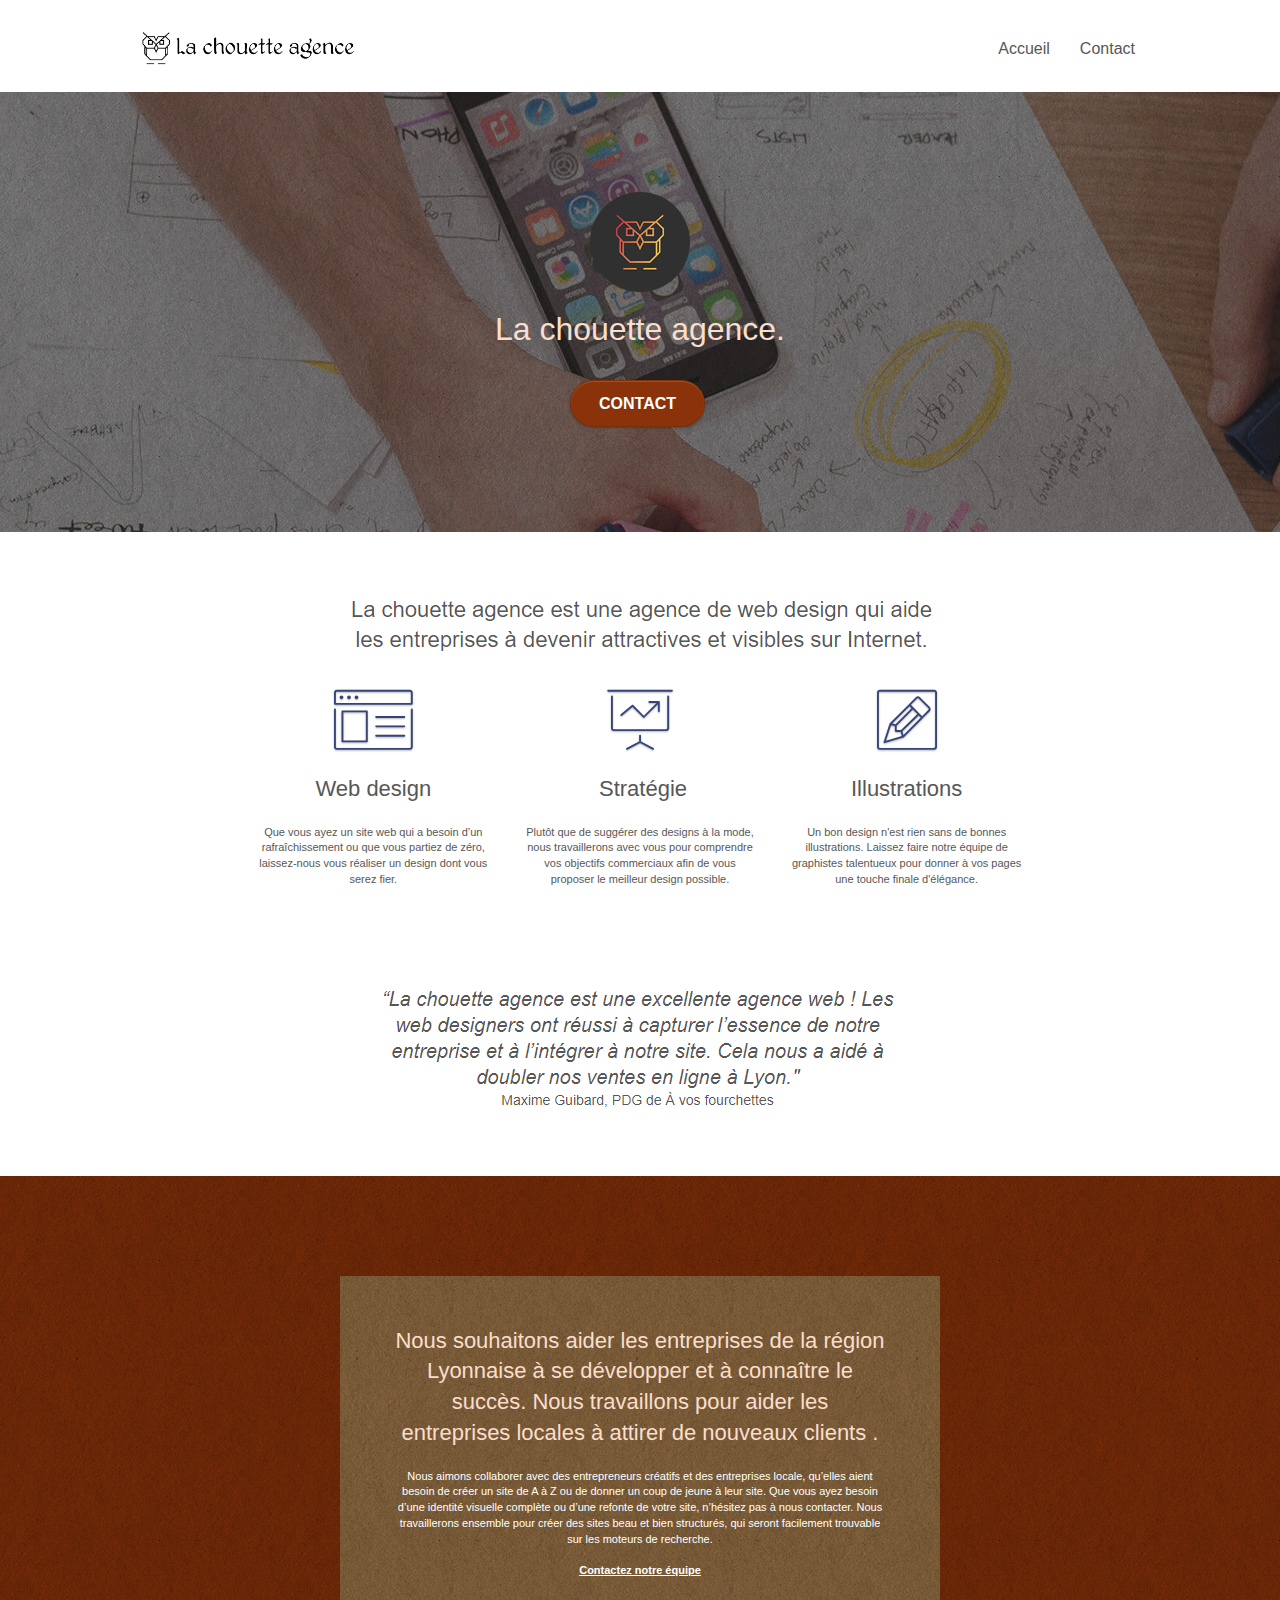
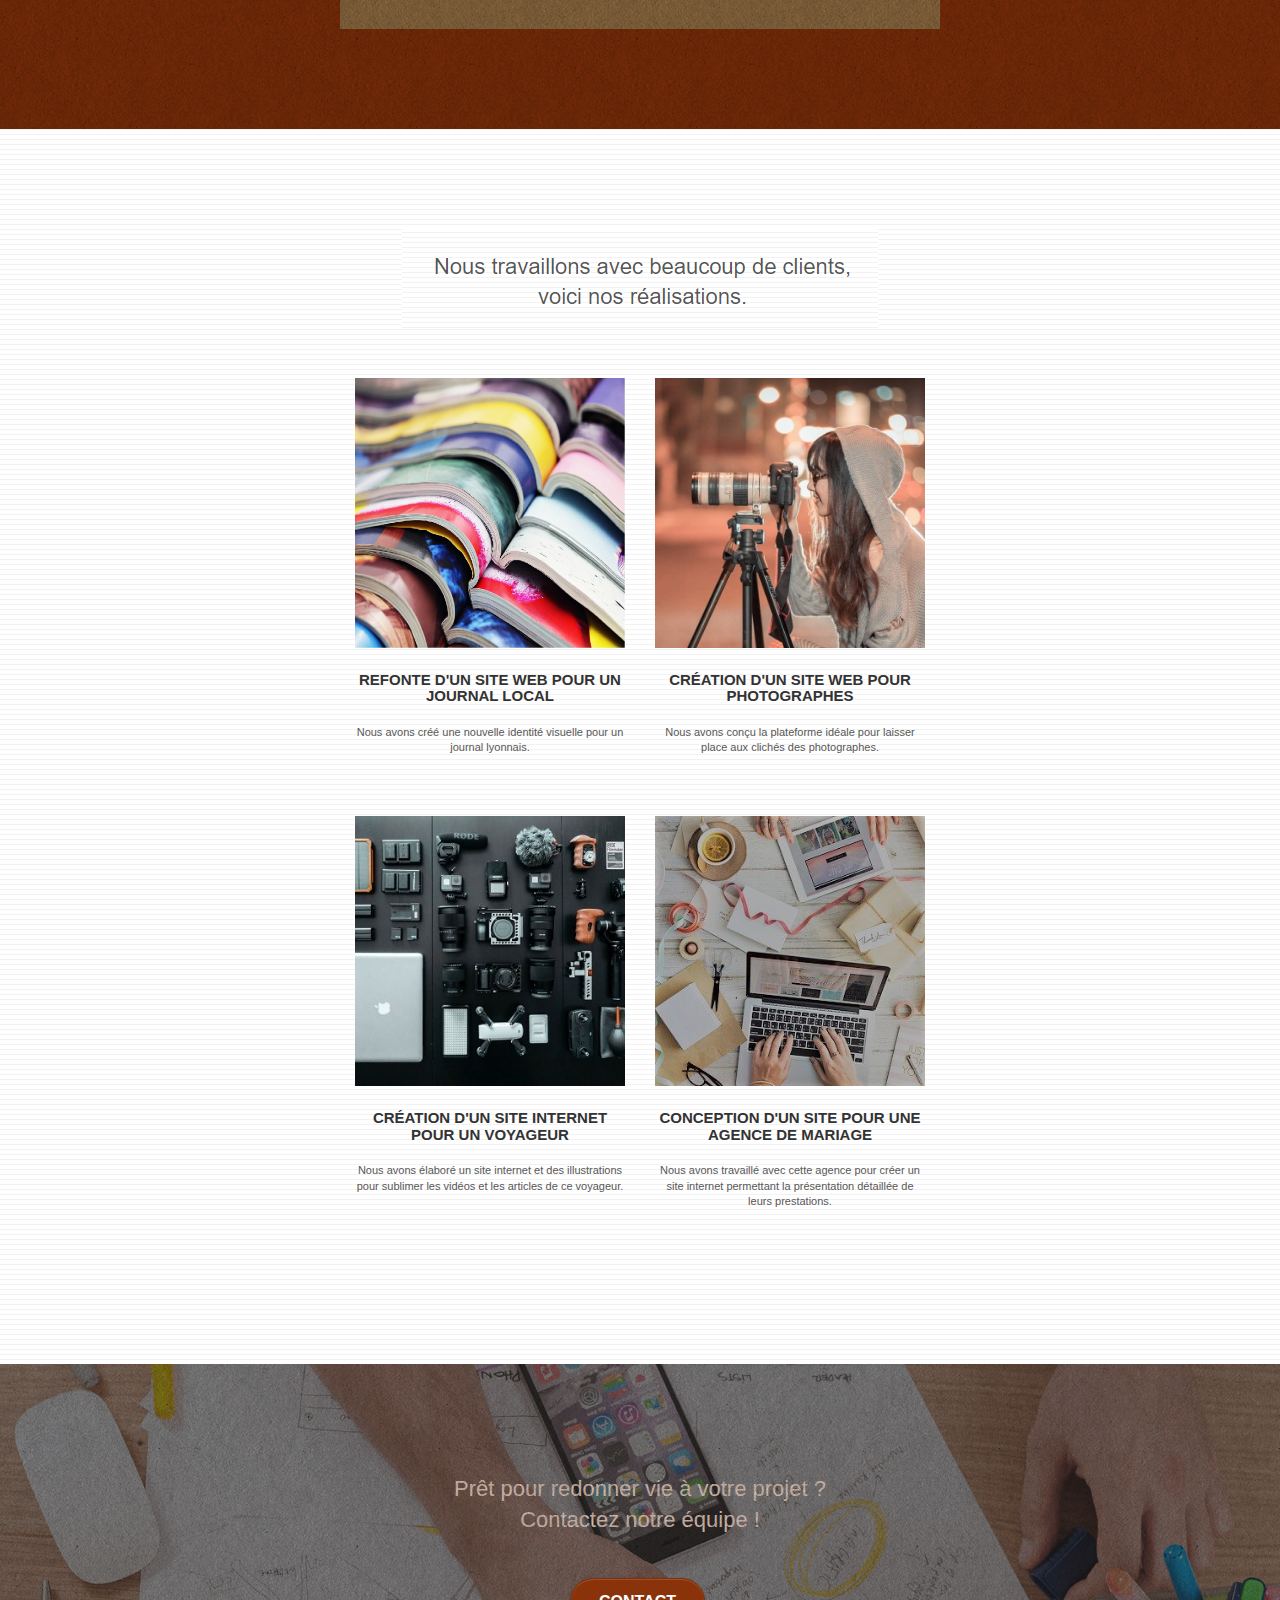
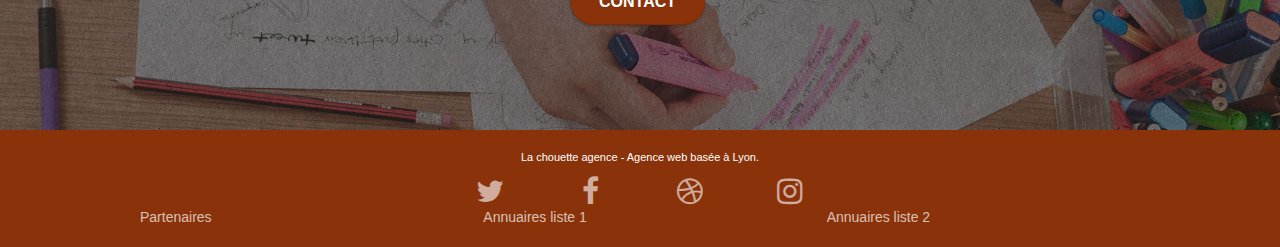
==== index.html @ e0bbe7b6 "optimization des images, canonical" ====
<!DOCTYPE html>
<html lang="fr">
<head>
    <meta charset="utf-8">
    <meta name="keywords" content="seo, google, site web, site internet, agence design paris, agence design, agence design,agence design,agence design,agence design,agence design,agence design,agence design,agence design">
    <meta name="description" content="La chouette agence, que vous ayez un site web qui a besoin d’un rafraîchissement ou que vous partiez de zéro, on vous conseille à devenir attractive et visible sur le Internet">
    <meta name="viewport" content="width=device-width, initial-scale=1.0, viewport-fit=cover">
	<meta name="robots" content="index, follow">
    <link rel="shortcut icon" type="image/ico" href="favicon.ico">
    
	<link rel="canonical" href="https://diabloprotox.github.io/QuintanaJosias_4_04082021/index.html" />
	<link rel="stylesheet" type="text/css" href="./css/bootstrap.css">
	<link rel="stylesheet" type="text/css" href="style.css">
	<link rel="stylesheet" type="text/css" href="./css/font-awesome.css">
	<link rel="stylesheet" type="text/css" href="./css/et-line.css">
	
    
	<script src="./js/jquery-2.1.0.js"></script>
	<script src="./js/bootstrap.js"></script>
	<script src="./js/blocs.js"></script>
	<script src="./js/jquery.touchSwipe.js" defer></script>
	<script src="./js/gmaps.js"></script>

    <title>La chouette agence - Web Design</title>    
<!-- Analytics -->
<script async src="https://www.googletagmanager.com/gtag/js?id=G-7B95PHHEG9"></script>
<script>
	window.dataLayer = window.dataLayer || [];
	function gtag() { dataLayer.push(arguments); }
	gtag('js', new Date());
	gtag('config', 'G-7B95PHHEG9');
</script>
<!-- Analytics END -->
    
</head>
<body>
<!-- Principal conteneur -->
<div class="page-container">
    
<!-- bloc-0 -->
<div class="bloc bgc-white l-bloc " id="bloc-0">
	<div class="container bloc-sm">

		<nav class="navbar row">
			<div class="navbar-header">
				<div class="keywords" style="color:#000000;font-size:1px;" content="Agence web à paris, stratégie web, web design, illustrations, design de site web, site web, web, internet, site internet, site "></div>
				<a class="navbar-brand" href="index.html"><img src="img/la-chouette-agence.png" alt="paris web design logo agence web meilleure agence" height="40" /></a>
				<div class="keywords" style="color:#000000;font-size:1px;"
					content="Agence web à paris, stratégie web, web design, illustrations, design de site web, site web, web, internet, site internet, site ">
				</div>
				<button id="nav-toggle" type="button" class="ui-navbar-toggle navbar-toggle" data-toggle="collapse" data-target=".navbar-1">
					<span class="sr-only">Toggle navigation</span><span class="icon-bar"></span><span class="icon-bar"></span><span class="icon-bar"></span>
				</button>
			</div>
			<div class="collapse navbar-collapse navbar-1 special-dropdown-nav">
				<ul class="site-navigation nav navbar-nav">
					<li>
						<a href="index.html">Accueil</a>
					</li>
					<li>
					</li>
					<li>
						<a href="contact.html">Contact</a>
					</li>
				</ul>
			</div>
		</nav>
	</div>
</div>
<!-- bloc-0 END -->
<main>
<!-- bloc-1-presentation -->
<div class="bloc bgc-dark-slate-blue bg-banniere d-bloc bg-t-edge bloc-bg-texture texture-paper b-parallax" id="bloc-1-hero">
	<div class="container bloc-lg">
		<div class="row tight-width-whitespace">
			<div class="col-sm-12">
				<img src="img/logo.png" class="center-block image-resize-mode" width="100" alt="La chouette agence, agence web paris, création logo paris" />
				<h1 class="text-center hero-bloc-text tc-white ">
					La chouette agence.
				</h1>
				<div class="text-center">
					<a href="contact.html" class="btn btn-lg btn-clean btn-rd cta-hero btn-atomic-tangerine" id="cta-hero">Contact</a>
				</div>
			</div>
		</div>
	</div>
</div>
<!-- bloc-1-presentation END -->

<!-- bloc-2-services -->
<div class="bloc bgc-white l-bloc" id="bloc-2-services">
	<div class="container bloc-md">
		<div class="row">
			<div class="col-sm-12 text-center">
				<img alt="agence web, agence web paris, web design paris, stratégie web" src="img/title.png" />
			</div>
		</div>
		<div class="row voffset-lg med-width-whitespace">
			<div class="col-sm-4">
				<div class="text-center">
					<span class="et-icon-browser sm-shadow icon-dark-slate-blue icons icon-lg"></span>
				</div>
				<h2 class="mg-md text-center">
					Web design
				</h2>
				<p class="text-center ">
					Que vous ayez un site web qui a besoin d&rsquo;un rafraîchissement ou que vous partiez de zéro, laissez-nous vous réaliser un design dont vous serez fier.
				</p>
			</div>
			<div class="col-sm-4">
				<div class="text-center">
					<span class="et-icon-presentation sm-shadow icon-dark-slate-blue icons icon-lg"></span>
				</div>
				<h2 class="mg-md text-center">
					&nbsp;Stratégie
				</h2>
				<p class="text-center ">
					Plutôt que de suggérer des designs à la mode, nous travaillerons avec vous pour comprendre vos objectifs commerciaux afin de vous proposer le meilleur design possible.<br>
				</p>
			</div>
			<div class="col-sm-4">
				<div class="text-center">
					<span class="et-icon-edit sm-shadow icon-dark-slate-blue icons icon-lg"></span>
				</div>
				<h2 class="mg-md text-center">
					Illustrations
				</h2>
				<p class="text-center ">
					Un bon design n'est rien sans de bonnes illustrations. Laissez faire notre équipe de graphistes talentueux pour donner à vos pages une touche finale d'élégance.
				</p>
			</div>
		</div>
		<div class="row voffset-lg voffset">
			<div class="col-xs-12 col-md-8 col-md-offset-2 text-center">
				<img alt="Citation" src="img/citation.png" />

			</div>
		</div>
	</div>
</div>
<!-- bloc-2-services END -->

<!-- bloc-3-what-i-do -->
<div class="bloc tc-white bgc-atomic-tangerine bg-presentation d-bloc bloc-bg-texture texture-paper b-parallax" id="bloc-3-what-i-do">
	<div class="container bloc-lg">
		<div class="row tight-width-whitespace black-background">
			<div class="col-sm-12">
				<h2 class="mg-md text-center tc-white">
					Nous souhaitons aider les entreprises de la région Lyonnaise à se développer et à connaître le succès. Nous travaillons pour aider les entreprises locales à attirer de nouveaux clients .<br>
				</h2>
				<p class="text-center white">
					Nous aimons collaborer avec des entrepreneurs créatifs et des entreprises locale, qu’elles aient besoin de créer un site de A à Z ou de donner un coup de jeune à leur site. Que vous ayez besoin d’une identité visuelle complète ou d’une refonte de votre site, n’hésitez pas à nous contacter. Nous travaillerons ensemble pour créer des sites beau et bien structurés, qui seront facilement trouvable sur les moteurs de recherche. <br><br><a class="ltc-white bold-link" href="contact.html">Contactez notre équipe</a><br>
				</p>
			</div>
		</div>
	</div>
</div>
<!-- bloc-3-what-i-do END -->

<!-- bloc-4-portfolio -->
<div class="bloc bgc-white bg-lines-h2-bg bg-repeat l-bloc" id="bloc-4-portfolio">
	<div class="container bloc-lg">
		<div class="row">
			<div class="col-sm-12 text-center">
				<img alt="Nos realisations" src="img/title2.png" />
			</div>
		</div>
		<div class="row tight-width-whitespace portfolio-row">
			<div class="col-sm-6">
				<a href="#" data-lightbox="img/Conversion/1.jpg" data-gallery-id="gallery-1" data-caption="Refonte d'un site web pour un journal local" data-frame="snapshot-lb"><img src="img/Conversion/1.jpg" alt="paris web design logo agence web meilleure agence et refonte site web journal" class="img-responsive portfolio-thumb" /></a>
				<h3 class="mg-md text-center">
					Refonte d'un site web pour un journal local
				</h3>
				<p class="text-center">
					Nous avons créé une nouvelle identité visuelle pour un journal lyonnais.
				</p>
			</div>
			<div class="col-sm-6">
				<a href="#" data-lightbox="img/2.jpg" data-gallery-id="gallery-1" data-caption="Création d'un site web pour photographes" data-frame="snapshot-lb"><img src="img/Conversion/2.jpg" class="img-responsive portfolio-thumb" alt="paris web design logo agence web meilleure agence, Création d'un site web pour photographes" /></a>
				<h3 class="mg-md text-center">
					Création d'un site web pour photographes
				</h3>
				<p class="text-center">
					Nous avons conçu la plateforme idéale pour laisser place aux clichés des photographes.
				</p>
			</div>
		</div>
		<div class="row tight-width-whitespace portfolio-row">
			<div class="col-sm-6">
				<a href="#" data-lightbox="img/3.bmp" data-gallery-id="gallery-1" data-caption="Création d'un site internet pour un voyageur" data-frame="snapshot-lb"><img src="img/Conversion/3.jpg" class="img-responsive portfolio-thumb" alt="paris web design logo agence web meilleure agence, Création d'un site web pour voyageur"/></a>
				<h3 class="mg-md text-center">
					Création d'un site internet pour un voyageur
				</h3>
				<p class="text-center">
					Nous avons élaboré un site internet et des illustrations pour sublimer les vidéos et les articles de ce voyageur.
				</p>
			</div>
			<div class="col-sm-6">
				<a href="#" data-lightbox="img/4.bmp" data-gallery-id="gallery-1" data-caption="Conception d'un site pour une agence de mariage" data-frame="snapshot-lb"><img src="img/Conversion/4.jpg" class="img-responsive portfolio-thumb" alt="paris web design logo agence web meilleure agence, Création d'un site web pour agence de mariage" /></a>
				<h3 class="mg-md text-center">
					Conception d'un site pour une agence de mariage
				</h3>
				<p class="text-center">
					Nous avons travaillé avec cette agence pour créer un site internet permettant la présentation détaillée de leurs prestations.
				</p>
			</div>
		</div>
	</div>
</div>
<!-- bloc-4-portfolio END -->

<!-- bloc-5-cta -->
<div class="bloc bgc-dark-slate-blue bg-banniere d-bloc bloc-bg-texture texture-paper" id="bloc-5-cta">
	<div class="container bloc-lg">
		<div class="row">
			<h2 class="mg-md text-center tc-white">
				Prêt pour redonner vie à votre projet ?<br>Contactez notre équipe !
			</h2>
			<div class="col-sm-12 text-center">
				<a href="contact.html" class="btn btn-atomic-tangerine btn-clean btn-rd btn-lg cta-hero">Contact</a>
			</div>
		</div>
	</div>
</div>
<!-- bloc-5-cta END -->
</main>
<!-- Footer - bloc-8 -->
<footer>
<div class="bloc bgc-atomic-tangerine d-bloc" id="bloc-8">
	<div class="container bloc-sm">
		<div class="row">
			<div class="col-sm-12">
				<p class="text-center white">
					La chouette agence - Agence web basée à Lyon.<br>
				</p>
				<div class="row row-no-gutters social">
					<div class="col-sm-3">
						<div class="text-center">
							<a class="social" aria-label="twitter" href="index.html"><span class="fa fa-twitter icon-md"></span></a>
						</div>
					</div>
					<div class="col-sm-3">
						<div class="text-center">
							<a class="social" aria-label="facebook" href="index.html"><span class="fa fa-facebook icon-md"></span></a>
						</div>
					</div>
					<div class="col-sm-3">
						<div class="text-center">
							<a class="social" aria-label="website" href="index.html"><span class="fa fa-dribbble icon-md"></span></a>
						</div>
					</div>
					<div class="col-sm-3">
						<div class="text-center">
							<a class="social" aria-label="instagram" href="index.html"><span class="fa fa-instagram icon-md"></span></a>
						</div>
					</div>
					<div class="keywords" style="color:#F3976C;font-size:1px;"
						content="Agence web à paris, stratégie web, web design, illustrations, design de site web, site web, web, internet, site internet, site ">
					</div>
				</div>
				<div class="row">
					<div class="col-sm-4">
						Partenaires
							<!--<ul>
								<li><a href="voiture.com">voiture.com</a></li>
								<li><a href="pizza.com">pizza.com</a></li>
								<li><a href="matoiture.com">matoiture.com</a></li>
								<li><a href="immobilierseo.com">immobilierseo.com</a></li>
							</ul> -->
					</div>
					<div class="col-sm-4">
						Annuaires liste 1
						<!--<ul>
							<li><a href="annuaireagence.com">annuaireagence.com</a></li>
							<li><a href="annuaireseo.com">annuaireseo.com</a></li>
							<li><a href="annuairemarketing.com">annuairemarketing.com</a></li>
							<li><a href="123seoture.com">123seo.com</a></li>
							<li><a href="123site.com">123site.com</a></li>
							<li><a href="annuairewordpress.com">annuairewordpress.com</a></li>
							<li><a href="listeagence.com">listeagence.com</a></li>
							<li><a href="meilleuresagencesparis.com">meilleuresagencesparis.com</a></li>
							<li><a href="listeseo.com">listeseo.com</a></li>
						</ul> -->
					</div>
					<div class="col-sm-4">
						Annuaires liste 2
						<!--<ul>
							<li><a href="betterseo.com">betterseo.com</a></li>
							<li><a href="ameliorerseo.com">ameliorerseo.com</a></li>
							<li><a href="seojuicelien.com">seojuicelien.com</a></li>
							<li><a href="meilleursliens.com">meilleursliens.com</a></li>
							<li><a href="liensagogo.com">liensagogo.com</a></li>
							<li><a href="backlink.com">backlink.com</a></li>
							<li><a href="linkjuiceannuaire.com">linkjuiceannuaire.com</a></li>
							<li><a href="remontersurgoogle.com">remontersurgoogle.com</a></li>
							<li><a href="vraiseofiable.com">vraiseofiable.com</a></li>
						</ul>-->
					</div>
				</div>
			</div>
		</div>
	</div>
</div></footer>
<!-- Footer - bloc-8 END -->

</div>
<!-- Principal conteneur END -->
    

</body>
</html>
---- style.css ----
body {
    margin: 0;
    padding: 0;
    background: #FFF;
    overflow-x: hidden;
    -webkit-font-smoothing: antialiased;
    -moz-osx-font-smoothing: grayscale;
}

a,
button {
    transition: all .3s ease-in-out;
    outline: none!important;
}

a:hover {
    text-decoration: none;
    cursor: pointer;
}

#page-loading-blocs-notifaction {
    position: fixed;
    top: 0;
    bottom: 0;
    width: 100%;
    z-index: 100000;
    background: #FFFFFF url("img/pageload-spinner.gif") no-repeat center center;
}

.bloc {
    width: 100%;
    clear: both;
    background: 50% 50% no-repeat;
    padding: 0 50px;
    -webkit-background-size: cover;
    -moz-background-size: cover;
    -o-background-size: cover;
    background-size: cover;
    position: relative;
}

.bloc .container {
    padding-left: 0;
    padding-right: 0;
}

.bloc-lg {
    padding: 100px 50px;
}

.bloc-md {
    padding: 50px;
}

.bloc-sm {
    padding: 20px 50px;
}

.bg-center,
.bg-l-edge,
.bg-r-edge,
.bg-t-edge,
.bg-b-edge,
.bg-tl-edge,
.bg-bl-edge,
.bg-tr-edge,
.bg-br-edge,
.bg-repeat {
    -webkit-background-size: auto!important;
    -moz-background-size: auto!important;
    -o-background-size: auto!important;
    background-size: auto!important;
}

.bg-repeat {
    background: repeat;
}

.bg-t-edge {
    background: top no-repeat;
}

.bloc-bg-texture::before {
    content: "";
    background-size: 2px 2px;
    position: absolute;
    top: 0;
    bottom: 0;
    left: 0;
    right: 0;
}

.texture-paper::before {
    background: url("img/texture-paper.png");
    background-size: 280px 280px;
}

.b-parallax {
    background-attachment: fixed;
}

.d-bloc {
    color: rgba(255, 255, 255, .7);
}

.d-bloc button:hover {
    color: rgba(255, 255, 255, .9);
}

.d-bloc .icon-round,
.d-bloc .icon-square,
.d-bloc .icon-rounded,
.d-bloc .icon-semi-rounded-a,
.d-bloc .icon-semi-rounded-b {
    border-color: rgba(255, 255, 255, .9);
}

.d-bloc .divider-h span {
    border-color: rgba(255, 255, 255, .2);
}

.d-bloc .a-btn,
.d-bloc .navbar a,
.d-bloc .navbar-brand,
.d-bloc a .icon-sm,
.d-bloc a .icon-md,
.d-bloc a .icon-lg,
.d-bloc a .icon-xl,
.d-bloc h1 a,
.d-bloc h2 a,
.d-bloc h3 a,
.d-bloc h4 a,
.d-bloc h5 a,
.d-bloc h6 a,
.d-bloc p a {
    color: rgba(255, 255, 255, .6);
}

.d-bloc .a-btn:hover,
.d-bloc .navbar a:hover,
.d-bloc .navbar-brand:hover,
.d-bloc a:hover .icon-sm,
.d-bloc a:hover .icon-md,
.d-bloc a:hover .icon-lg,
.d-bloc a:hover .icon-xl,
.d-bloc h1 a:hover,
.d-bloc h2 a:hover,
.d-bloc h3 a:hover,
.d-bloc h4 a:hover,
.d-bloc h5 a:hover,
.d-bloc h6 a:hover,
.d-bloc p a:hover {
    color: rgba(255, 255, 255, 1);
}

.d-bloc .navbar-toggle .icon-bar {
    background: rgba(255, 255, 255, 1);
}

.d-bloc .btn-wire,
.d-bloc .btn-wire:hover {
    color: rgba(255, 255, 255, 1);
    border-color: rgba(255, 255, 255, 1);
}

.d-bloc .panel {
    color: rgba(0, 0, 0, .5);
}

.d-bloc .panel button:hover {
    color: rgba(0, 0, 0, .7);
}

.d-bloc .panel icon {
    border-color: rgba(0, 0, 0, .7);
}

.d-bloc .panel .divider-h span {
    border-color: rgba(0, 0, 0, .1);
}

.d-bloc .panel .a-btn {
    color: rgba(0, 0, 0, .6);
}

.d-bloc .panel .a-btn:hover {
    color: rgba(0, 0, 0, 1);
}

.d-bloc .panel .btn-wire,
.d-bloc .panel .btn-wire:hover {
    color: rgba(0, 0, 0, .7);
    border-color: rgba(0, 0, 0, .3);
}

.d-bloc .panel,
.l-bloc {
    color: rgba(0, 0, 0, .5);
}

.d-bloc .panel button:hover,
.l-bloc button:hover {
    color: rgba(0, 0, 0, .7);
}

.l-bloc .icon-round,
.l-bloc .icon-square,
.l-bloc .icon-rounded,
.l-bloc .icon-semi-rounded-a,
.l-bloc .icon-semi-rounded-b {
    border-color: rgba(0, 0, 0, .7);
}

.d-bloc .panel .divider-h span,
.l-bloc .divider-h span {
    border-color: rgba(0, 0, 0, .1);
}

.d-bloc .panel .a-btn,
.l-bloc .a-btn,
.l-bloc .navbar a,
.l-bloc .navbar-brand,
.l-bloc a .icon-sm,
.l-bloc a .icon-md,
.l-bloc a .icon-lg,
.l-bloc a .icon-xl,
.l-bloc h1 a,
.l-bloc h2 a,
.l-bloc h3 a,
.l-bloc h4 a,
.l-bloc h5 a,
.l-bloc h6 a,
.l-bloc p a {
    color: rgba(0, 0, 0, .6);
}

.d-bloc .panel .a-btn:hover,
.l-bloc .a-btn:hover,
.l-bloc .navbar a:hover,
.l-bloc .navbar-brand:hover,
.l-bloc a:hover .icon-sm,
.l-bloc a:hover .icon-md,
.l-bloc a:hover .icon-lg,
.l-bloc a:hover .icon-xl,
.l-bloc h1 a:hover,
.l-bloc h2 a:hover,
.l-bloc h3 a:hover,
.l-bloc h4 a:hover,
.l-bloc h5 a:hover,
.l-bloc h6 a:hover,
.l-bloc p a:hover {
    color: rgba(0, 0, 0, 1);
}

.l-bloc .navbar-toggle .icon-bar {
    color: rgba(0, 0, 0, .6);
}

.d-bloc .panel .btn-wire,
.d-bloc .panel .btn-wire:hover,
.l-bloc .btn-wire,
.l-bloc .btn-wire:hover {
    color: rgba(0, 0, 0, .7);
    border-color: rgba(0, 0, 0, .3);
}

.voffset {
    margin-top: 30px;
}

.voffset-lg {
    margin-top: 80px;
}

.row-no-gutters {
    margin-right: 0;
    margin-left: 0;
}

.row.row-no-gutters > [class^="col-"],
.row.row-no-gutters > [class*=" col-"] {
    padding-right: 0;
    padding-left: 0;
}

#bloc-1-hero h1 {
    font-size: 32px;
}

.navbar {
    margin-bottom: 0;
    z-index: 1;
}

.navbar-brand {
    height: auto;
    padding: 3px 15px;
    font-size: 25px;
    font-weight: normal;
    font-weight: 600;
    line-height: 44px;
}

.navbar-brand img {
    max-height: 200px;
    margin: 0 5px 0 0;
    display: inline;
}

.navbar-brand img[src$=svg] {
    min-width: 100px;
}

.nav-center .navbar-brand img {
    margin: 0;
}

.navbar .nav {
    padding-top: 2px;
    margin-right: -16px;
    float: right;
    z-index: 1;
}

.nav > li {
    float: left;
    margin-top: 4px;
    font-size: 16px;
}

.navbar-nav .open .dropdown-menu > li > a {
    text-align: inherit;
}

.nav > li a:hover,
.nav > li a:focus {
    background: transparent;
}

.navbar-toggle {
    margin: 10px 10px 0 0;
    border: 0px;
}

.navbar-toggle:hover {
    background: transparent!important;
}

.navbar-toggle .icon-bar {
    background-color: rgba(0, 0, 0, .5);
    width: 26px;
}

.nav-invert .navbar .nav {
    float: left;
}

.nav-invert .navbar-header,
.nav-invert .navbar-brand {
    float: right;
    position: relative;
    z-index: 2;
}

@media (min-width: 768px) {
    .site-navigation {
        position: absolute;
        top: 50%;
        right: 20px;
        transform: translate(0, -50%);
        -webkit-transform: translateY(-50%);
    }
    .nav > li .dropdown-menu a,
    .nav > li .dropdown-menu a:hover {
        color: #484848;
    }
    .nav-invert .site-navigation {
        left: 0;
        right: 0;
    }
    .nav-center {
        text-align: center;
    }
    .nav-center .navbar-header {
        width: 100%;
    }
    .nav-center .navbar-header,
    .nav-center .navbar-brand,
    .nav-center .nav > li {
        float: none;
        display: inline-block;
    }
    .nav-center .site-navigation {
        position: relative;
        width: 100%;
        right: 0;
        margin-right: 0px;
        margin-top: 20px;
    }
    .nav-center.mini-nav .navbar-toggle {
        float: none;
        margin: 10px auto 0;
    }
}

.nav > li > .dropdown a {
    background: none!important;
    display: block;
    padding: 14px 15px;
}

nav .caret {
    margin: 0 5px;
}

.dropdown-menu .dropdown-menu {
    top: -8px;
    left: 100%;
}

.dropdown-menu .dropmenu-flow-right {
    top: 100%;
    left: 0;
    margin-left: -1px;
    border-top-left-radius: 0;
    border-top-right-radius: 0;
}

.dropdown-menu .dropdown span {
    border: 4px solid black;
    border-top-color: transparent;
    border-right-color: transparent;
    border-bottom-color: transparent;
    margin: 6px -5px 0 0!important;
    float: right;
}

.mg-md {
    margin-top: 10px;
    margin-bottom: 20px;
}

.mg-lg {
    margin-top: 10px;
    margin-bottom: 40px;
}

.btn {
    margin: 0 5px 5px 0;
}

.btn.pull-right {
    margin: 0 0 5px 5px;
}

.btn-d,
.btn-d:hover,
.btn-d:focus {
    color: #FFF;
    background: rgba(0, 0, 0, .3);
}

button {
    outline: none!important;
}

.btn-rd {
    border-radius: 40px;
}

.btn-clean {
    border: 1px solid rgba(0, 0, 0, .08);
    border-bottom-color: rgba(0, 0, 0, .1);
    text-shadow: 0 1px 0 rgba(0, 0, 1, .1);
    box-shadow: 0 1px 3px rgba(0, 0, 1, .25), inset 0 1px 0 0 rgba(255, 255, 255, .15);
}

.icon-md {
    font-size: 30px!important;
}

.icon-lg {
    font-size: 60px!important;
}

.sm-shadow {
    text-shadow: 0 1px 2px rgba(0, 0, 0, .3);
}

.panel-sq,
.panel-sq .panel-heading,
.panel-sq .panel-footer {
    border-radius: 0;
}

.panel-rd {
    border-radius: 30px;
}

.panel-rd .panel-heading {
    border-radius: 29px 29px 0 0;
}

.panel-rd .panel-footer {
    border-radius: 0 0 29px 29px;
}

.form-control {
    border-color: rgba(0, 0, 0, .1);
    box-shadow: none;
}

.scrollToTop {
    width: 40px;
    height: 40px;
    position: fixed;
    bottom: 20px;
    right: 20px;
    opacity: 0;
    z-index: 500;
    transition: all .3s ease-in-out;
}

.scrollToTop span {
    margin-top: 6px;
}

.showScrollTop {
    font-size: 14px;
    opacity: 1;
}

a[data-lightbox] {
    position: relative;
    display: block;
    text-align: center;
}

a[data-lightbox]:hover::before {
    content: "+";
    font-family: "HelveticaNeue-Light", "Helvetica Neue Light", "Helvetica Neue", Helvetica, Arial;
    font-size: 32px;
    width: 50px;
    height: 50px;
    margin-left: -25px;
    border-radius: 50%;
    background: rgba(0, 0, 0, .6);
    color: #FFF;
    font-weight: 100;
    z-index: 1;
    position: absolute;
    top: 50%;
    transform: translateY(-50%);
    -webkit-transform: translateY(-50%);
}

a[data-lightbox]:hover img {
    opacity: 0.6;
    -webkit-animation-fill-mode: none;
    animation-fill-mode: none;
}

#lightbox-modal {
    display: flex;
    align-items: center;
}

#lightbox-modal .modal-dialog {
    width: 90%;
    max-width: 900px;
    margin: 0 auto 0;
}

#lightbox-modal .modal-dialog img {
    max-height: 90vh;
    margin: 0 auto;
}

.lightbox-caption {
    padding: 20px;
    color: #FFF;
    background: rgba(0, 0, 0, .5);
    position: absolute;
    left: 15px;
    right: 15px;
    bottom: 5px;
}

.close-lightbox {
    color: #FFF;
    font-size: 30px;
    position: absolute;
    top: 20px;
    right: 20px;
    z-index: 20;
    background: rgba(0, 0, 0, .5);
    border: none;
    line-height: 30px;
    padding: 0 9px 5px;
    opacity: 0.3;
}

.close-lightbox:hover,
.next-lightbox:hover,
.prev-lightbox:hover {
    opacity: 1.0;
    color: #FFF;
}

.next-lightbox,
.prev-lightbox {
    font-size: 20px;
    color: rgba(255, 255, 255, .9);
    background: rgba(0, 0, 0, .5);
    transition: all .2s ease-in-out;
    position: absolute;
    top: 45%;
    z-index: 1;
    opacity: 0.4;
}

.next-lightbox {
    padding: 6px 8px 1px 13px;
    right: 25px;
}

.prev-lightbox {
    padding: 6px 13px 1px 10px;
    left: 25px;
}

.snapshot-lb .modal-body {
    padding-bottom: 45px;
}

.snapshot-lb .lightbox-caption {
    padding: 0;
    color: rgba(0, 0, 0, .5);
    background: none;
}

h1,
h2,
h3,
h4,
h5,
h6,
p,
label,
.btn,
a {
    font-family: "helvetica";
    font-weight: 400;
    color: #575757!important;
}

.container {
    max-width: 1000px;
}

.hero-bloc-text {
    font-size: 38px;
}

.hero-bloc-text-sub {
    font-size: 36px;
}

.statement-bloc-text {
    line-height: 26px;
    font-style: italic;
    font-size: 20px;
    text-align: center;
    font-weight: lighter;
    max-width: 520px;
    margin: auto auto auto auto;
}

p {
    font-size: 11px;
}

.tight-width-whitespace {
    max-width: 600px;
    margin: auto auto auto auto;
}

.h1 {
    font-size: 20px;
    font-family: "Open Sans";
}

.cta-hero {
    margin-top: 22px;
    color: #FFFFFF!important;
    text-transform: uppercase;
    padding: 12px 28px 12px 28px;
    font-size: 16px;
    font-weight: 700;
}

.social {
    max-width: 400px;
    margin: auto auto auto auto;
}

h2 {
    font-size: 22px;
    line-height: 1.4em;
}

h3 {
    font-size: 15px;
    text-transform: uppercase;
    font-weight: 700;
    color: #333333!important;
}

.med-width-whitespace {
    max-width: 800px;
    margin: auto auto auto auto;
    box-shadow: 0px 0px 0px #000000;
}

h1 {
    color: #333333!important;
}

h4 {
    color: #333333!important;
}

.icons {
    margin-bottom: 14px;
    margin-top: 24px;
}

.white {
    color: #FFFFFF!important;
}

.portfolio-thumb {
    margin-bottom: 24px;
}

.portfolio-row {
    margin-bottom: 44px;
    margin-top: 50px;
}

.avatar {
    box-shadow: 0px 4px 9px rgba(0, 0, 0, 0.3);
}

.black-background {
    background-color: rgba(165, 147, 99, 0.7);
    padding: 40px 40px 40px 40px;
}

.bold-link {
    font-weight: 900;
    text-decoration: underline!important;
}

.bgc-white {
    background-color: #FFFFFF;
}

.bgc-dark-slate-blue {
    background-color: #364577;
}

.bgc-atomic-tangerine {
    background-color: #8A330A;
}

.tc-white {
    color: #F9DECD!important;
}

.btn-atomic-tangerine {
    background: #8A330A;
    color: #FFFFFF!important;
}

.btn-atomic-tangerine:hover {
    background: #c27956!important;
    color: #FFFFFF!important;
}

.ltc-white {
    color: #FFFFFF!important;
}

.ltc-white:hover {
    color: #cccccc!important;
}

.ltc-atomic-tangerine {
    color: #F3976C!important;
}

.ltc-atomic-tangerine:hover {
    color: #c27956!important;
}

.icon-dark-slate-blue {
    color: #364577!important;
    border-color: #364577!important;
}

.bg-dots-bg {
    background-image: url("img/dots-bg.png");
}

.bg-lines-h2-bg {
    background-image: url("img/lines-h2-bg.png");
}

.bg-banniere {
    background-image: url("img/Conversion/la-chouette-agence-banniere.jpg");
}

.bg-presentation {
    background-image: url("img/image-de-presentation.bmp");
}

@media (max-width: 1024px) {
    .bloc {
        padding-left: 20px;
        padding-right: 20px;
    }
    .bloc.full-width-bloc,
    .bloc-tile-2.full-width-bloc .container,
    .bloc-tile-3.full-width-bloc .container,
    .bloc-tile-4.full-width-bloc .container {
        padding-left: 0;
        padding-right: 0;
    }
}

@media (max-width: 992px) and (min-width: 768px) {
    .navbar .nav {
        max-width: 80%
    }
    .nav-center.navbar .nav {
        max-width: 100%
    }
}

@media only screen and (min-device-width: 768px) and (max-device-width: 1024px) and (orientation: landscape) {
    .b-parallax {
        background-attachment: scroll;
    }
}

@media only screen and (min-device-width: 1024px) and (max-device-width: 1366px) and (-webkit-min-device-pixel-ratio: 1.5) {
    .b-parallax {
        background-attachment: scroll;
    }
}

@media (max-width: 991px) {
    .container {
        width: 100%;
    }
    .b-parallax {
        background-attachment: scroll;
    }
    .page-container,
    #hero-bloc {
        overflow-x: hidden;
        position: relative;
    }
    .bloc {
        padding-left: constant(safe-area-inset-left);
        padding-right: constant(safe-area-inset-right);
    }
    .bloc-group,
    .bloc-group .bloc {
        display: block;
        width: 100%;
    }
    .bloc-fill-screen .fill-bloc-top-edge,
    .bloc-fill-screen .fill-bloc-bottom-edge {
        padding: 0 20px;
        padding-left: constant(safe-area-inset-left);
        padding-right: constant(safe-area-inset-right);
    }
}

@media (max-width: 767px) {
    .page-container {
        overflow-x: hidden;
        position: relative;
    }
    h1,
    h2,
    h3,
    h4,
    h5,
    h6,
    p,
    #disqus_thread {
        padding-left: 10px!important;
        padding-right: 10px!important;
    }
    .b-parallax {
        background-attachment: scroll;
    }
    .navbar .nav {
        padding-top: 0;
        border-top: 1px solid rgba(0, 0, 0, .2);
        float: none!important;
    }
    .navbar.row {
        margin-left: 0;
        margin-right: 0;
    }
    .site-navigation {
        position: inherit;
        transform: none;
        -webkit-transform: none;
        -ms-transform: none;
    }
    .nav > li {
        margin-top: 0;
        border-bottom: 1px solid rgba(0, 0, 0, .1);
        background: rgba(0, 0, 0, .05);
        text-align: left;
        padding-left: 15px;
        width: 100%;
    }
    .nav > li:hover {
        background: rgba(0, 0, 0, .08);
    }
    .dropdown .dropdown a .caret {
        float: none;
        margin: 5px 0 0 10px!important;
        border: 4px solid black;
        border-bottom-color: transparent;
        border-right-color: transparent;
        border-left-color: transparent;
    }
    #hero-bloc .navbar .nav {
        background: rgba(0, 0, 0, .8);
    }
    #hero-bloc .navbar .nav a {
        color: rgba(255, 255, 255, .6);
    }
    .hero {
        padding: 50px 0;
    }
    .hero-nav {
        left: -1px;
        right: -1px;
    }
    .navbar-collapse {
        padding: 0;
        overflow-x: hidden;
        -webkit-box-shadow: none;
        box-shadow: none;
    }
    .navbar-brand img {
        max-height: 40px;
        width: auto;
    }
    .nav-invert .navbar-header {
        float: none;
        width: 100%;
    }
    .nav-invert .navbar-toggle {
        float: left;
        margin-left: 10px;
    }
    .bloc {
        padding-left: 0;
        padding-right: 0;
    }
    .bloc-xxl,
    .bloc-xl,
    .bloc-lg {
        padding: 40px 0;
    }
    .bloc-sm,
    .bloc-md {
        padding-left: 0;
        padding-right: 0;
    }
    .bloc-tile-2 .container,
    .bloc-tile-3 .container,
    .bloc-tile-4 .container,
    .bloc-fill-screen .fill-bloc-top-edge,
    .bloc-fill-screen .fill-bloc-bottom-edge {
        padding-left: 0;
        padding-right: 0;
    }
    .a-block {
        padding: 0 10px;
    }
    .btn-dwn {
        display: none;
    }
    .voffset {
        margin-top: 5px;
    }
    .voffset-md {
        margin-top: 20px;
    }
    .voffset-lg {
        margin-top: 30px;
    }
    form {
        padding: 5px;
    }
    .close-lightbox {
        display: inline-block;
    }
    .blocsapp-device-iphone5 {
        background-size: 216px 425px;
        padding-top: 60px;
        width: 216px;
        height: 425px;
    }
    .blocsapp-device-iphone5 img {
        width: 180px;
        height: 320px;
    }
}

@media (max-width: 400px) {
    .bloc {
        padding-left: 0;
        padding-right: 0;
    }
}

@media (max-width: 767px) {
    .bloc-mob-center-text {
        text-align: center;
    }
}
---- css/et-line.css ----
@font-face {
    font-family: et-line;
    src: url(../fonts/et-line.eot);
    src: url(../fonts/et-line.eot?#iefix) format('embedded-opentype'), url(../fonts/et-line.woff) format('woff'), url(../fonts/et-line.ttf) format('truetype'), url(../fonts/et-line.svg#et-line) format('svg');
    font-weight: 400;
    font-style: normal
}

.et-icon-adjustments,
.et-icon-alarmclock,
.et-icon-anchor,
.et-icon-aperture,
.et-icon-attachment,
.et-icon-bargraph,
.et-icon-basket,
.et-icon-beaker,
.et-icon-bike,
.et-icon-book-open,
.et-icon-briefcase,
.et-icon-browser,
.et-icon-calendar,
.et-icon-camera,
.et-icon-caution,
.et-icon-chat,
.et-icon-circle-compass,
.et-icon-clipboard,
.et-icon-clock,
.et-icon-cloud,
.et-icon-compass,
.et-icon-desktop,
.et-icon-dial,
.et-icon-document,
.et-icon-documents,
.et-icon-download,
.et-icon-dribbble,
.et-icon-edit,
.et-icon-envelope,
.et-icon-expand,
.et-icon-facebook,
.et-icon-flag,
.et-icon-focus,
.et-icon-gears,
.et-icon-genius,
.et-icon-gift,
.et-icon-global,
.et-icon-globe,
.et-icon-googleplus,
.et-icon-grid,
.et-icon-happy,
.et-icon-hazardous,
.et-icon-heart,
.et-icon-hotairballoon,
.et-icon-hourglass,
.et-icon-key,
.et-icon-laptop,
.et-icon-layers,
.et-icon-lifesaver,
.et-icon-lightbulb,
.et-icon-linegraph,
.et-icon-linkedin,
.et-icon-lock,
.et-icon-magnifying-glass,
.et-icon-map,
.et-icon-map-pin,
.et-icon-megaphone,
.et-icon-mic,
.et-icon-mobile,
.et-icon-newspaper,
.et-icon-notebook,
.et-icon-paintbrush,
.et-icon-paperclip,
.et-icon-pencil,
.et-icon-phone,
.et-icon-picture,
.et-icon-pictures,
.et-icon-piechart,
.et-icon-presentation,
.et-icon-pricetags,
.et-icon-printer,
.et-icon-profile-female,
.et-icon-profile-male,
.et-icon-puzzle,
.et-icon-quote,
.et-icon-recycle,
.et-icon-refresh,
.et-icon-ribbon,
.et-icon-rss,
.et-icon-sad,
.et-icon-scissors,
.et-icon-scope,
.et-icon-search,
.et-icon-shield,
.et-icon-speedometer,
.et-icon-strategy,
.et-icon-streetsign,
.et-icon-tablet,
.et-icon-target,
.et-icon-telescope,
.et-icon-toolbox,
.et-icon-tools,
.et-icon-tools-2,
.et-icon-trophy,
.et-icon-tumblr,
.et-icon-twitter,
.et-icon-upload,
.et-icon-video,
.et-icon-wallet,
.et-icon-wine {
    font-family: et-line;
    speak: none;
    font-style: normal;
    font-weight: 400;
    font-variant: normal;
    text-transform: none;
    line-height: 1;
    -webkit-font-smoothing: antialiased;
    -moz-osx-font-smoothing: grayscale;
    display: inline-block
}

.et-icon-mobile:before {
    content: "\e000"
}

.et-icon-laptop:before {
    content: "\e001"
}

.et-icon-desktop:before {
    content: "\e002"
}

.et-icon-tablet:before {
    content: "\e003"
}

.et-icon-phone:before {
    content: "\e004"
}

.et-icon-document:before {
    content: "\e005"
}

.et-icon-documents:before {
    content: "\e006"
}

.et-icon-search:before {
    content: "\e007"
}

.et-icon-clipboard:before {
    content: "\e008"
}

.et-icon-newspaper:before {
    content: "\e009"
}

.et-icon-notebook:before {
    content: "\e00a"
}

.et-icon-book-open:before {
    content: "\e00b"
}

.et-icon-browser:before {
    content: "\e00c"
}

.et-icon-calendar:before {
    content: "\e00d"
}

.et-icon-presentation:before {
    content: "\e00e"
}

.et-icon-picture:before {
    content: "\e00f"
}

.et-icon-pictures:before {
    content: "\e010"
}

.et-icon-video:before {
    content: "\e011"
}

.et-icon-camera:before {
    content: "\e012"
}

.et-icon-printer:before {
    content: "\e013"
}

.et-icon-toolbox:before {
    content: "\e014"
}

.et-icon-briefcase:before {
    content: "\e015"
}

.et-icon-wallet:before {
    content: "\e016"
}

.et-icon-gift:before {
    content: "\e017"
}

.et-icon-bargraph:before {
    content: "\e018"
}

.et-icon-grid:before {
    content: "\e019"
}

.et-icon-expand:before {
    content: "\e01a"
}

.et-icon-focus:before {
    content: "\e01b"
}

.et-icon-edit:before {
    content: "\e01c"
}

.et-icon-adjustments:before {
    content: "\e01d"
}

.et-icon-ribbon:before {
    content: "\e01e"
}

.et-icon-hourglass:before {
    content: "\e01f"
}

.et-icon-lock:before {
    content: "\e020"
}

.et-icon-megaphone:before {
    content: "\e021"
}

.et-icon-shield:before {
    content: "\e022"
}

.et-icon-trophy:before {
    content: "\e023"
}

.et-icon-flag:before {
    content: "\e024"
}

.et-icon-map:before {
    content: "\e025"
}

.et-icon-puzzle:before {
    content: "\e026"
}

.et-icon-basket:before {
    content: "\e027"
}

.et-icon-envelope:before {
    content: "\e028"
}

.et-icon-streetsign:before {
    content: "\e029"
}

.et-icon-telescope:before {
    content: "\e02a"
}

.et-icon-gears:before {
    content: "\e02b"
}

.et-icon-key:before {
    content: "\e02c"
}

.et-icon-paperclip:before {
    content: "\e02d"
}

.et-icon-attachment:before {
    content: "\e02e"
}

.et-icon-pricetags:before {
    content: "\e02f"
}

.et-icon-lightbulb:before {
    content: "\e030"
}

.et-icon-layers:before {
    content: "\e031"
}

.et-icon-pencil:before {
    content: "\e032"
}

.et-icon-tools:before {
    content: "\e033"
}

.et-icon-tools-2:before {
    content: "\e034"
}

.et-icon-scissors:before {
    content: "\e035"
}

.et-icon-paintbrush:before {
    content: "\e036"
}

.et-icon-magnifying-glass:before {
    content: "\e037"
}

.et-icon-circle-compass:before {
    content: "\e038"
}

.et-icon-linegraph:before {
    content: "\e039"
}

.et-icon-mic:before {
    content: "\e03a"
}

.et-icon-strategy:before {
    content: "\e03b"
}

.et-icon-beaker:before {
    content: "\e03c"
}

.et-icon-caution:before {
    content: "\e03d"
}

.et-icon-recycle:before {
    content: "\e03e"
}

.et-icon-anchor:before {
    content: "\e03f"
}

.et-icon-profile-male:before {
    content: "\e040"
}

.et-icon-profile-female:before {
    content: "\e041"
}

.et-icon-bike:before {
    content: "\e042"
}

.et-icon-wine:before {
    content: "\e043"
}

.et-icon-hotairballoon:before {
    content: "\e044"
}

.et-icon-globe:before {
    content: "\e045"
}

.et-icon-genius:before {
    content: "\e046"
}

.et-icon-map-pin:before {
    content: "\e047"
}

.et-icon-dial:before {
    content: "\e048"
}

.et-icon-chat:before {
    content: "\e049"
}

.et-icon-heart:before {
    content: "\e04a"
}

.et-icon-cloud:before {
    content: "\e04b"
}

.et-icon-upload:before {
    content: "\e04c"
}

.et-icon-download:before {
    content: "\e04d"
}

.et-icon-target:before {
    content: "\e04e"
}

.et-icon-hazardous:before {
    content: "\e04f"
}

.et-icon-piechart:before {
    content: "\e050"
}

.et-icon-speedometer:before {
    content: "\e051"
}

.et-icon-global:before {
    content: "\e052"
}

.et-icon-compass:before {
    content: "\e053"
}

.et-icon-lifesaver:before {
    content: "\e054"
}

.et-icon-clock:before {
    content: "\e055"
}

.et-icon-aperture:before {
    content: "\e056"
}

.et-icon-quote:before {
    content: "\e057"
}

.et-icon-scope:before {
    content: "\e058"
}

.et-icon-alarmclock:before {
    content: "\e059"
}

.et-icon-refresh:before {
    content: "\e05a"
}

.et-icon-happy:before {
    content: "\e05b"
}

.et-icon-sad:before {
    content: "\e05c"
}

.et-icon-facebook:before {
    content: "\e05d"
}

.et-icon-twitter:before {
    content: "\e05e"
}

.et-icon-googleplus:before {
    content: "\e05f"
}

.et-icon-rss:before {
    content: "\e060"
}

.et-icon-tumblr:before {
    content: "\e061"
}

.et-icon-linkedin:before {
    content: "\e062"
}

.et-icon-dribbble:before {
    content: "\e063"
}
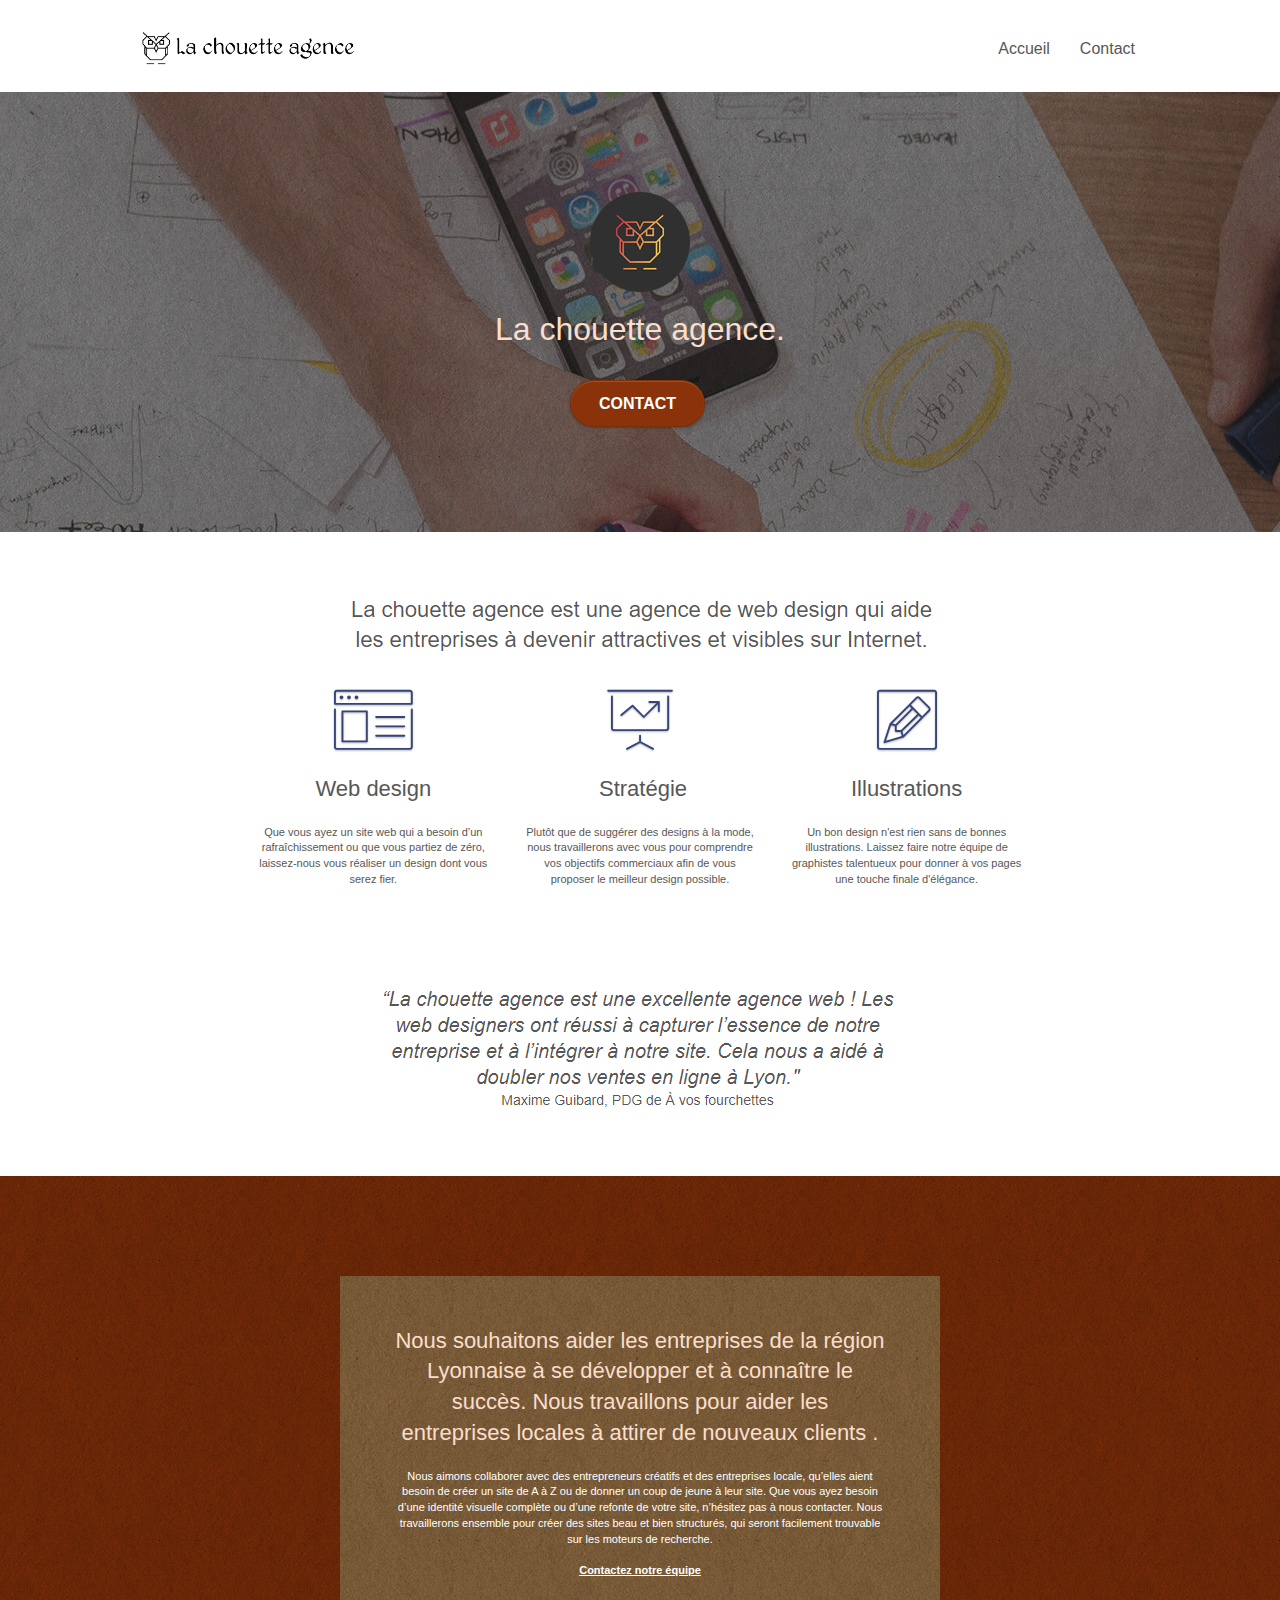
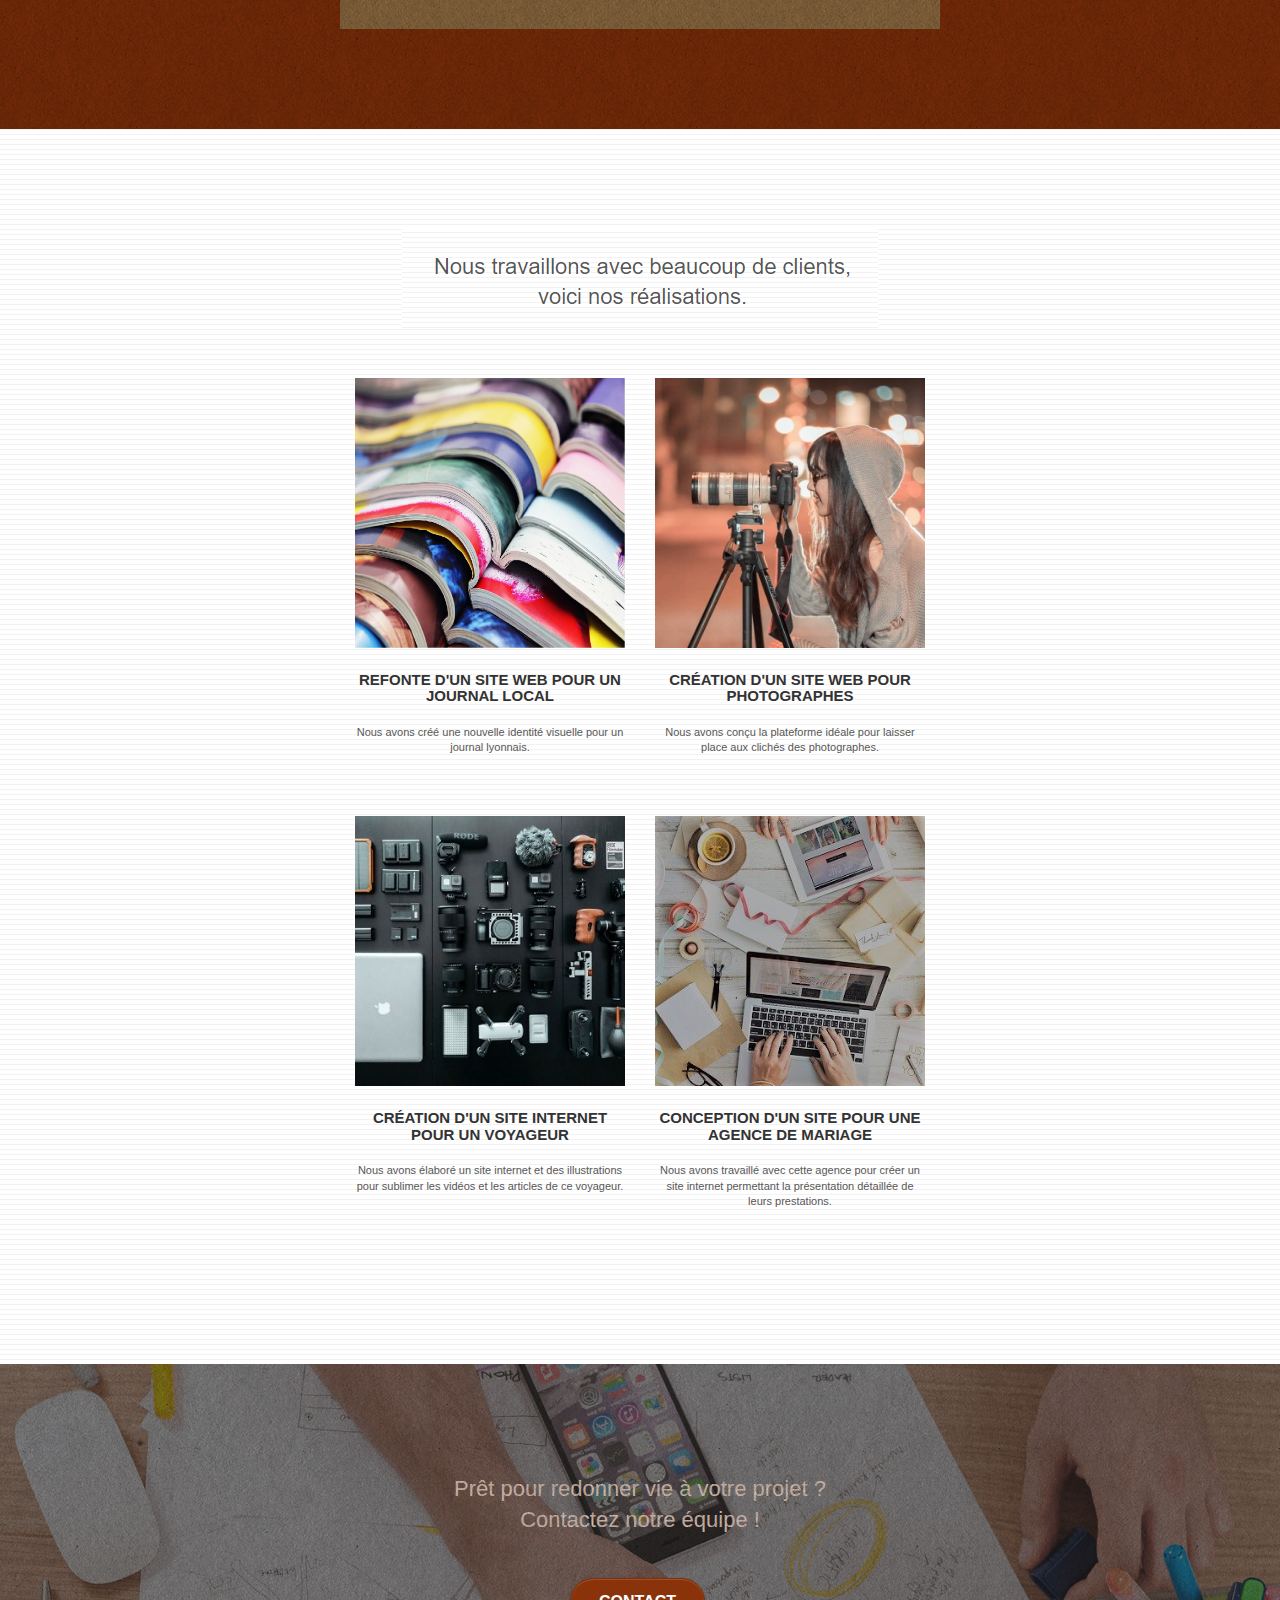
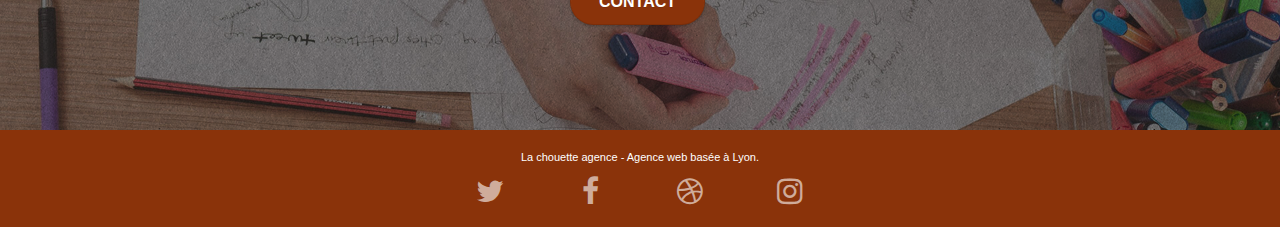
==== commit e84b7577: "Eliminations des mauvais liens" ====
--- a/index.html
+++ b/index.html
@@ -258,45 +258,6 @@
 						content="Agence web à paris, stratégie web, web design, illustrations, design de site web, site web, web, internet, site internet, site ">
 					</div>
 				</div>
-				<div class="row">
-					<div class="col-sm-4">
-						Partenaires
-							<!--<ul>
-								<li><a href="voiture.com">voiture.com</a></li>
-								<li><a href="pizza.com">pizza.com</a></li>
-								<li><a href="matoiture.com">matoiture.com</a></li>
-								<li><a href="immobilierseo.com">immobilierseo.com</a></li>
-							</ul> -->
-					</div>
-					<div class="col-sm-4">
-						Annuaires liste 1
-						<!--<ul>
-							<li><a href="annuaireagence.com">annuaireagence.com</a></li>
-							<li><a href="annuaireseo.com">annuaireseo.com</a></li>
-							<li><a href="annuairemarketing.com">annuairemarketing.com</a></li>
-							<li><a href="123seoture.com">123seo.com</a></li>
-							<li><a href="123site.com">123site.com</a></li>
-							<li><a href="annuairewordpress.com">annuairewordpress.com</a></li>
-							<li><a href="listeagence.com">listeagence.com</a></li>
-							<li><a href="meilleuresagencesparis.com">meilleuresagencesparis.com</a></li>
-							<li><a href="listeseo.com">listeseo.com</a></li>
-						</ul> -->
-					</div>
-					<div class="col-sm-4">
-						Annuaires liste 2
-						<!--<ul>
-							<li><a href="betterseo.com">betterseo.com</a></li>
-							<li><a href="ameliorerseo.com">ameliorerseo.com</a></li>
-							<li><a href="seojuicelien.com">seojuicelien.com</a></li>
-							<li><a href="meilleursliens.com">meilleursliens.com</a></li>
-							<li><a href="liensagogo.com">liensagogo.com</a></li>
-							<li><a href="backlink.com">backlink.com</a></li>
-							<li><a href="linkjuiceannuaire.com">linkjuiceannuaire.com</a></li>
-							<li><a href="remontersurgoogle.com">remontersurgoogle.com</a></li>
-							<li><a href="vraiseofiable.com">vraiseofiable.com</a></li>
-						</ul>-->
-					</div>
-				</div>
 			</div>
 		</div>
 	</div>
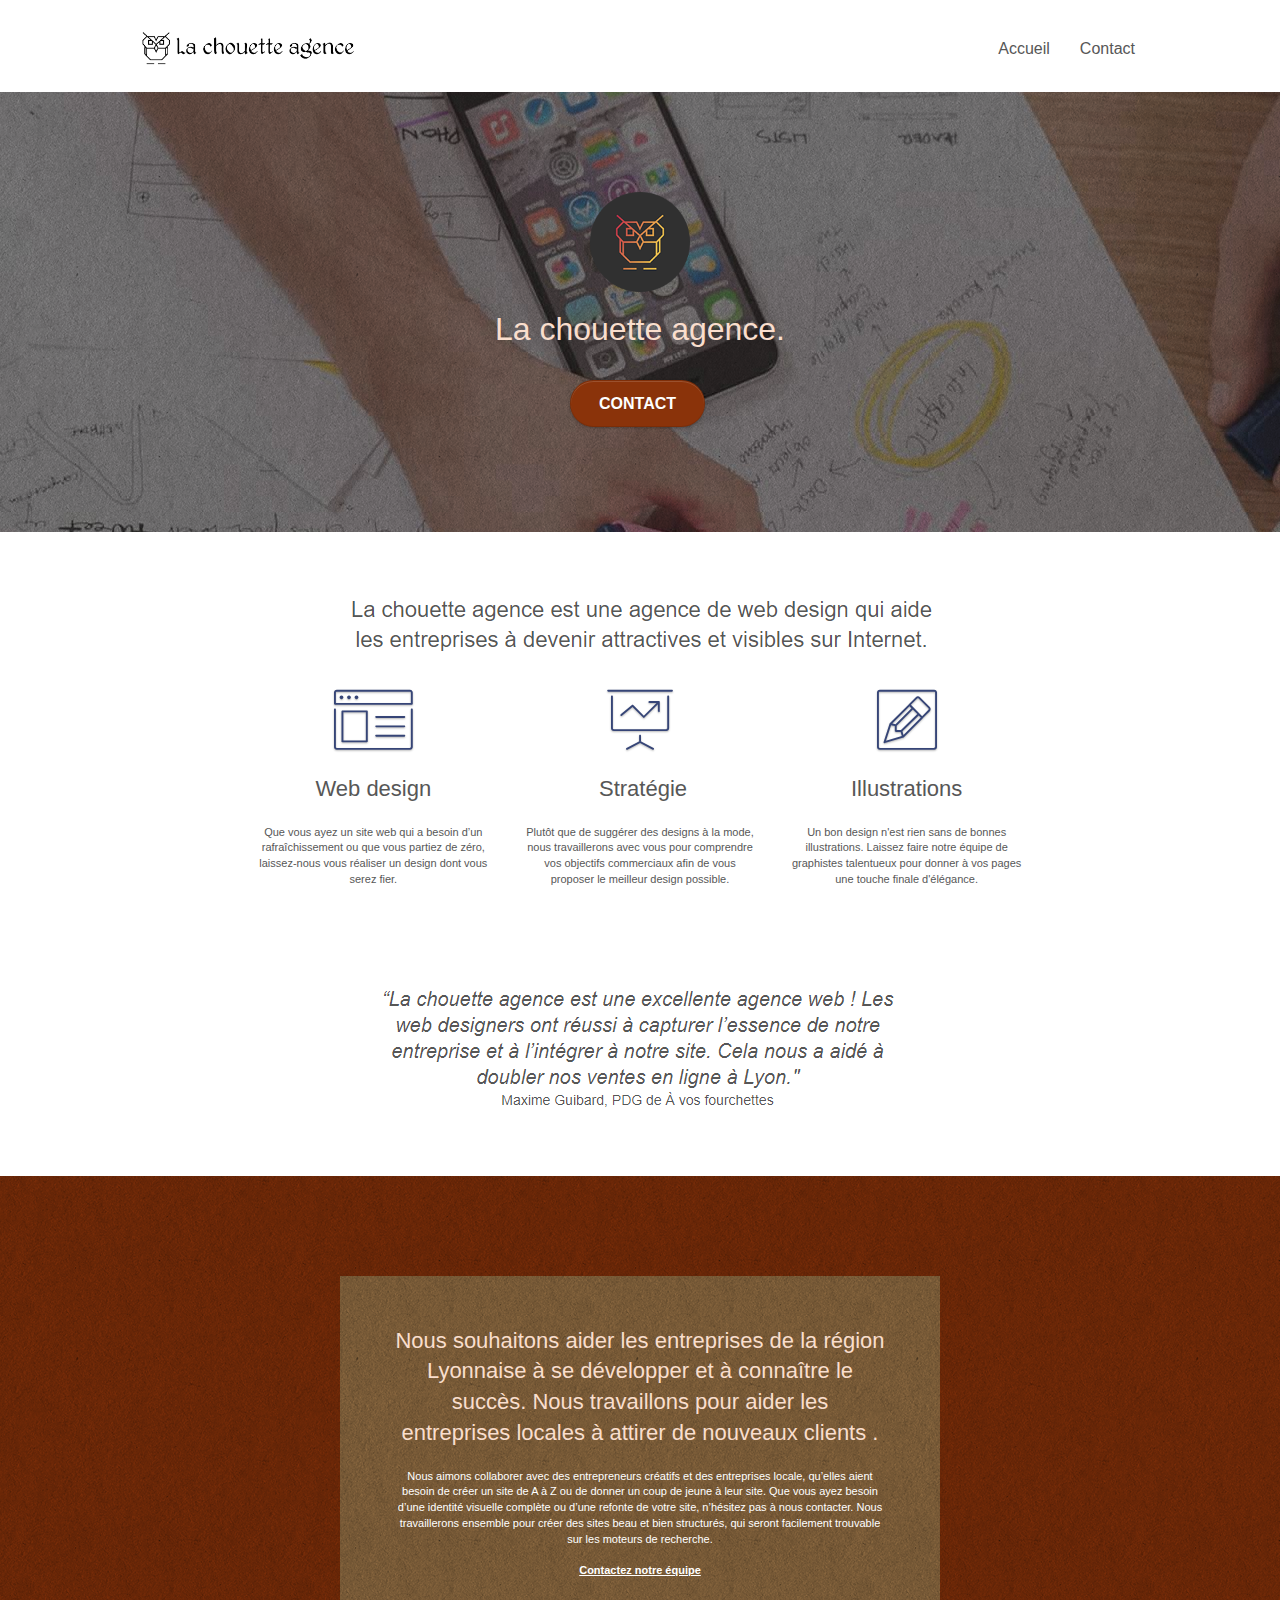
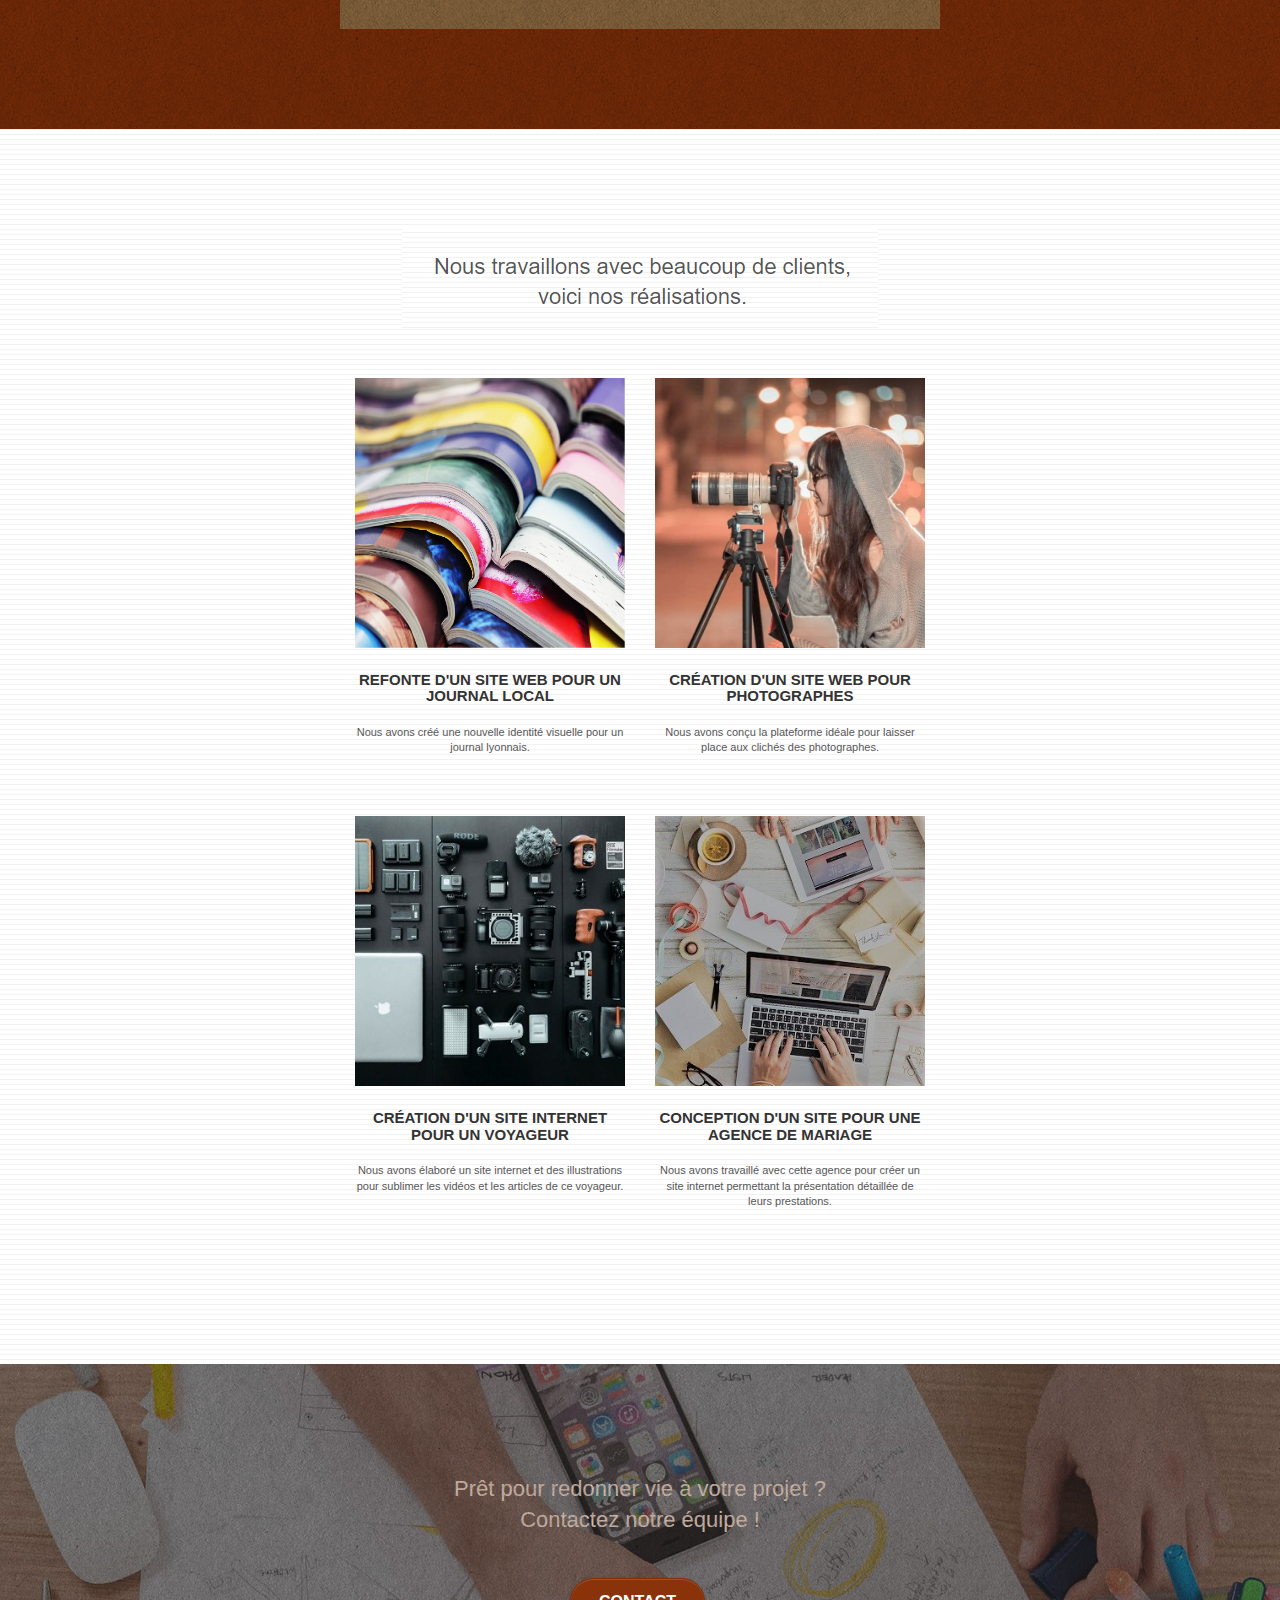
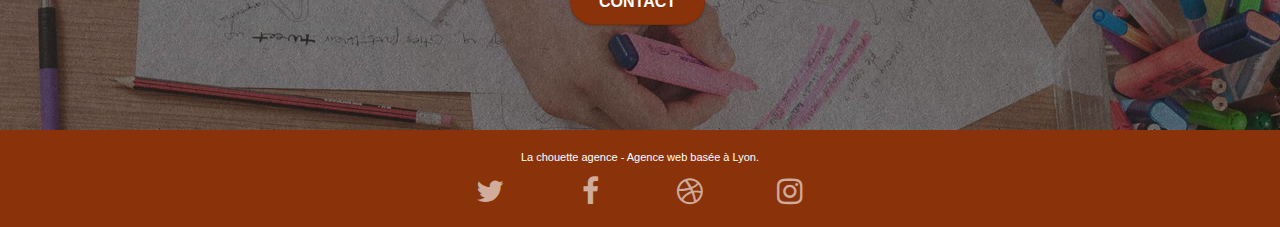
==== commit b7d397e3: "Changement analytics et taille des images" ====
--- a/index.html
+++ b/index.html
@@ -3,37 +3,43 @@
 <head>
     <meta charset="utf-8">
     <meta name="keywords" content="seo, google, site web, site internet, agence design paris, agence design, agence design,agence design,agence design,agence design,agence design,agence design,agence design,agence design">
-    <meta name="description" content="La chouette agence, que vous ayez un site web qui a besoin d’un rafraîchissement ou que vous partiez de zéro, on vous conseille à devenir attractive et visible sur le Internet">
+    <meta name="description" content="La chouette agence, que vous ayez un site web qui a besoin d’un rafraîchissement ou que vous partiez de zéro, on vous conseille à devenir attractive et visible sur Internet">
     <meta name="viewport" content="width=device-width, initial-scale=1.0, viewport-fit=cover">
 	<meta name="robots" content="index, follow">
     <link rel="shortcut icon" type="image/ico" href="favicon.ico">
     
-	<link rel="canonical" href="https://diabloprotox.github.io/QuintanaJosias_4_04082021/index.html" />
-	<link rel="stylesheet" type="text/css" href="./css/bootstrap.css">
+	<link rel="canonical" href="https://diabloprotox.github.io/projet4/index.html" />
+	<link rel="stylesheet" type="text/css" href="./css/bootstrap.min.css">
 	<link rel="stylesheet" type="text/css" href="style.css">
-	<link rel="stylesheet" type="text/css" href="./css/font-awesome.css">
-	<link rel="stylesheet" type="text/css" href="./css/et-line.css">
+	<link rel="stylesheet" type="text/css" href="./css/font-awesome.mini.css">
+	<link rel="stylesheet" type="text/css" href="./css/et-line.mini.css">
 	
     
-	<script src="./js/jquery-2.1.0.js"></script>
-	<script src="./js/bootstrap.js"></script>
-	<script src="./js/blocs.js"></script>
-	<script src="./js/jquery.touchSwipe.js" defer></script>
-	<script src="./js/gmaps.js"></script>
+	<script src="./js/jquery-2.1.0.mini.js"></script>
+	<script src="./js/bootstrap.min.js"></script>
+	<script src="./js/blocs.mini.js"></script>
+	<script src="./js/jquery.touchSwipe.mini.js" defer></script>
+	<script src="./js/gmaps.mini.js"></script>
 
     <title>La chouette agence - Web Design</title>    
 <!-- Analytics -->
-<script async src="https://www.googletagmanager.com/gtag/js?id=G-7B95PHHEG9"></script>
-<script>
-	window.dataLayer = window.dataLayer || [];
-	function gtag() { dataLayer.push(arguments); }
-	gtag('js', new Date());
-	gtag('config', 'G-7B95PHHEG9');
-</script>
+<script>(function (w, d, s, l, i) {
+		w[l] = w[l] || []; w[l].push({
+			'gtm.start':
+				new Date().getTime(), event: 'gtm.js'
+		}); var f = d.getElementsByTagName(s)[0],
+			j = d.createElement(s), dl = l != 'dataLayer' ? '&l=' + l : ''; j.async = true; j.src =
+				'https://www.googletagmanager.com/gtm.js?id=' + i + dl; f.parentNode.insertBefore(j, f);
+	})(window, document, 'script', 'dataLayer', 'GTM-NLZ67C7');</script>
 <!-- Analytics END -->
     
 </head>
 <body>
+
+	<!-- Google Tag Manager (noscript) -->
+	<noscript><iframe src="https://www.googletagmanager.com/ns.html?id=GTM-NLZ67C7" height="0" width="0"
+			style="display:none;visibility:hidden"></iframe></noscript>
+	<!-- End Google Tag Manager (noscript) -->
 <!-- Principal conteneur -->
 <div class="page-container">
     
--- a/css/et-line.mini.css
+++ b/css/et-line.mini.css
@@ -0,0 +1 @@
+@font-face{font-family:et-line;src:url(../fonts/et-line.eot);src:url(../fonts/et-line.eot?#iefix) format('embedded-opentype'),url(../fonts/et-line.woff) format('woff'),url(../fonts/et-line.ttf) format('truetype'),url(../fonts/et-line.svg#et-line) format('svg');font-weight:400;font-style:normal}.et-icon-adjustments,.et-icon-alarmclock,.et-icon-anchor,.et-icon-aperture,.et-icon-attachment,.et-icon-bargraph,.et-icon-basket,.et-icon-beaker,.et-icon-bike,.et-icon-book-open,.et-icon-briefcase,.et-icon-browser,.et-icon-calendar,.et-icon-camera,.et-icon-caution,.et-icon-chat,.et-icon-circle-compass,.et-icon-clipboard,.et-icon-clock,.et-icon-cloud,.et-icon-compass,.et-icon-desktop,.et-icon-dial,.et-icon-document,.et-icon-documents,.et-icon-download,.et-icon-dribbble,.et-icon-edit,.et-icon-envelope,.et-icon-expand,.et-icon-facebook,.et-icon-flag,.et-icon-focus,.et-icon-gears,.et-icon-genius,.et-icon-gift,.et-icon-global,.et-icon-globe,.et-icon-googleplus,.et-icon-grid,.et-icon-happy,.et-icon-hazardous,.et-icon-heart,.et-icon-hotairballoon,.et-icon-hourglass,.et-icon-key,.et-icon-laptop,.et-icon-layers,.et-icon-lifesaver,.et-icon-lightbulb,.et-icon-linegraph,.et-icon-linkedin,.et-icon-lock,.et-icon-magnifying-glass,.et-icon-map,.et-icon-map-pin,.et-icon-megaphone,.et-icon-mic,.et-icon-mobile,.et-icon-newspaper,.et-icon-notebook,.et-icon-paintbrush,.et-icon-paperclip,.et-icon-pencil,.et-icon-phone,.et-icon-picture,.et-icon-pictures,.et-icon-piechart,.et-icon-presentation,.et-icon-pricetags,.et-icon-printer,.et-icon-profile-female,.et-icon-profile-male,.et-icon-puzzle,.et-icon-quote,.et-icon-recycle,.et-icon-refresh,.et-icon-ribbon,.et-icon-rss,.et-icon-sad,.et-icon-scissors,.et-icon-scope,.et-icon-search,.et-icon-shield,.et-icon-speedometer,.et-icon-strategy,.et-icon-streetsign,.et-icon-tablet,.et-icon-target,.et-icon-telescope,.et-icon-toolbox,.et-icon-tools,.et-icon-tools-2,.et-icon-trophy,.et-icon-tumblr,.et-icon-twitter,.et-icon-upload,.et-icon-video,.et-icon-wallet,.et-icon-wine{font-family:et-line;font-style:normal;font-weight:400;font-variant:normal;text-transform:none;line-height:1;-webkit-font-smoothing:antialiased;-moz-osx-font-smoothing:grayscale;display:inline-block}.et-icon-mobile:before{content:"\e000"}.et-icon-laptop:before{content:"\e001"}.et-icon-desktop:before{content:"\e002"}.et-icon-tablet:before{content:"\e003"}.et-icon-phone:before{content:"\e004"}.et-icon-document:before{content:"\e005"}.et-icon-documents:before{content:"\e006"}.et-icon-search:before{content:"\e007"}.et-icon-clipboard:before{content:"\e008"}.et-icon-newspaper:before{content:"\e009"}.et-icon-notebook:before{content:"\e00a"}.et-icon-book-open:before{content:"\e00b"}.et-icon-browser:before{content:"\e00c"}.et-icon-calendar:before{content:"\e00d"}.et-icon-presentation:before{content:"\e00e"}.et-icon-picture:before{content:"\e00f"}.et-icon-pictures:before{content:"\e010"}.et-icon-video:before{content:"\e011"}.et-icon-camera:before{content:"\e012"}.et-icon-printer:before{content:"\e013"}.et-icon-toolbox:before{content:"\e014"}.et-icon-briefcase:before{content:"\e015"}.et-icon-wallet:before{content:"\e016"}.et-icon-gift:before{content:"\e017"}.et-icon-bargraph:before{content:"\e018"}.et-icon-grid:before{content:"\e019"}.et-icon-expand:before{content:"\e01a"}.et-icon-focus:before{content:"\e01b"}.et-icon-edit:before{content:"\e01c"}.et-icon-adjustments:before{content:"\e01d"}.et-icon-ribbon:before{content:"\e01e"}.et-icon-hourglass:before{content:"\e01f"}.et-icon-lock:before{content:"\e020"}.et-icon-megaphone:before{content:"\e021"}.et-icon-shield:before{content:"\e022"}.et-icon-trophy:before{content:"\e023"}.et-icon-flag:before{content:"\e024"}.et-icon-map:before{content:"\e025"}.et-icon-puzzle:before{content:"\e026"}.et-icon-basket:before{content:"\e027"}.et-icon-envelope:before{content:"\e028"}.et-icon-streetsign:before{content:"\e029"}.et-icon-telescope:before{content:"\e02a"}.et-icon-gears:before{content:"\e02b"}.et-icon-key:before{content:"\e02c"}.et-icon-paperclip:before{content:"\e02d"}.et-icon-attachment:before{content:"\e02e"}.et-icon-pricetags:before{content:"\e02f"}.et-icon-lightbulb:before{content:"\e030"}.et-icon-layers:before{content:"\e031"}.et-icon-pencil:before{content:"\e032"}.et-icon-tools:before{content:"\e033"}.et-icon-tools-2:before{content:"\e034"}.et-icon-scissors:before{content:"\e035"}.et-icon-paintbrush:before{content:"\e036"}.et-icon-magnifying-glass:before{content:"\e037"}.et-icon-circle-compass:before{content:"\e038"}.et-icon-linegraph:before{content:"\e039"}.et-icon-mic:before{content:"\e03a"}.et-icon-strategy:before{content:"\e03b"}.et-icon-beaker:before{content:"\e03c"}.et-icon-caution:before{content:"\e03d"}.et-icon-recycle:before{content:"\e03e"}.et-icon-anchor:before{content:"\e03f"}.et-icon-profile-male:before{content:"\e040"}.et-icon-profile-female:before{content:"\e041"}.et-icon-bike:before{content:"\e042"}.et-icon-wine:before{content:"\e043"}.et-icon-hotairballoon:before{content:"\e044"}.et-icon-globe:before{content:"\e045"}.et-icon-genius:before{content:"\e046"}.et-icon-map-pin:before{content:"\e047"}.et-icon-dial:before{content:"\e048"}.et-icon-chat:before{content:"\e049"}.et-icon-heart:before{content:"\e04a"}.et-icon-cloud:before{content:"\e04b"}.et-icon-upload:before{content:"\e04c"}.et-icon-download:before{content:"\e04d"}.et-icon-target:before{content:"\e04e"}.et-icon-hazardous:before{content:"\e04f"}.et-icon-piechart:before{content:"\e050"}.et-icon-speedometer:before{content:"\e051"}.et-icon-global:before{content:"\e052"}.et-icon-compass:before{content:"\e053"}.et-icon-lifesaver:before{content:"\e054"}.et-icon-clock:before{content:"\e055"}.et-icon-aperture:before{content:"\e056"}.et-icon-quote:before{content:"\e057"}.et-icon-scope:before{content:"\e058"}.et-icon-alarmclock:before{content:"\e059"}.et-icon-refresh:before{content:"\e05a"}.et-icon-happy:before{content:"\e05b"}.et-icon-sad:before{content:"\e05c"}.et-icon-facebook:before{content:"\e05d"}.et-icon-twitter:before{content:"\e05e"}.et-icon-googleplus:before{content:"\e05f"}.et-icon-rss:before{content:"\e060"}.et-icon-tumblr:before{content:"\e061"}.et-icon-linkedin:before{content:"\e062"}.et-icon-dribbble:before{content:"\e063"}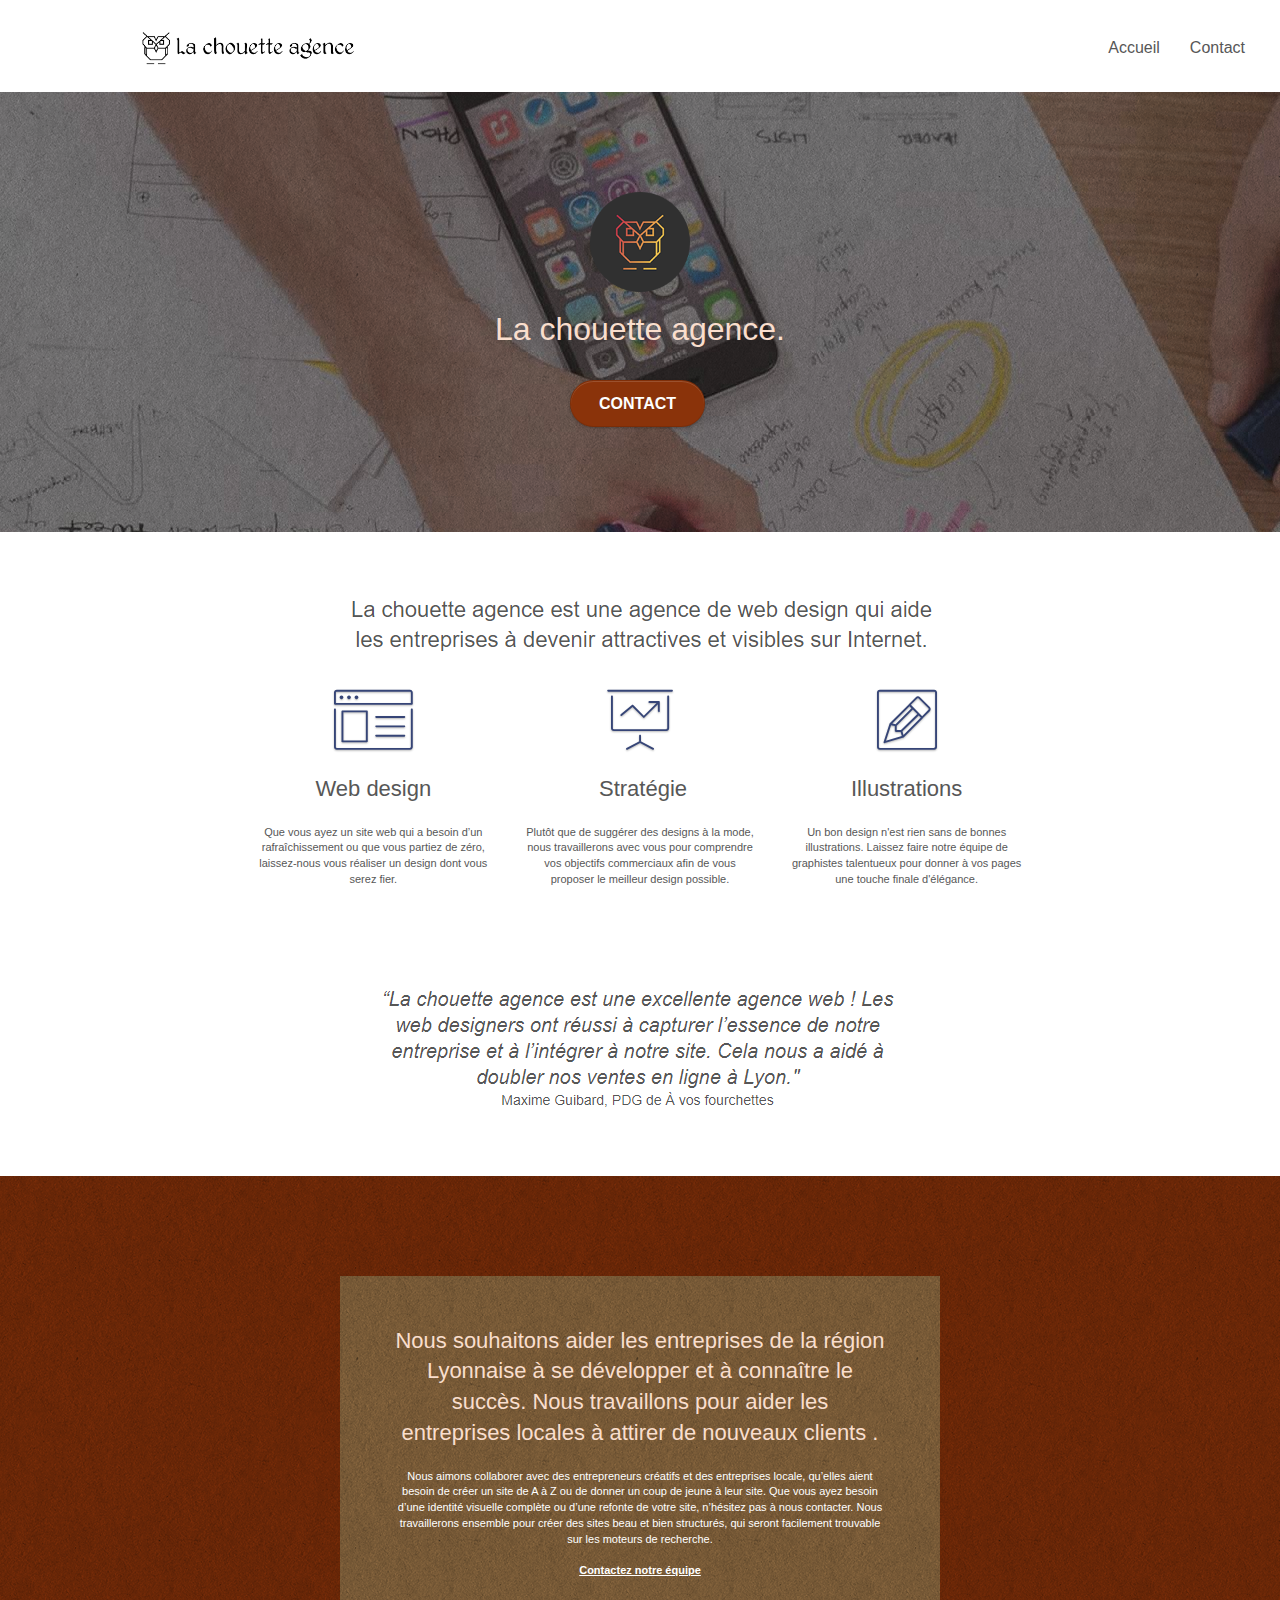
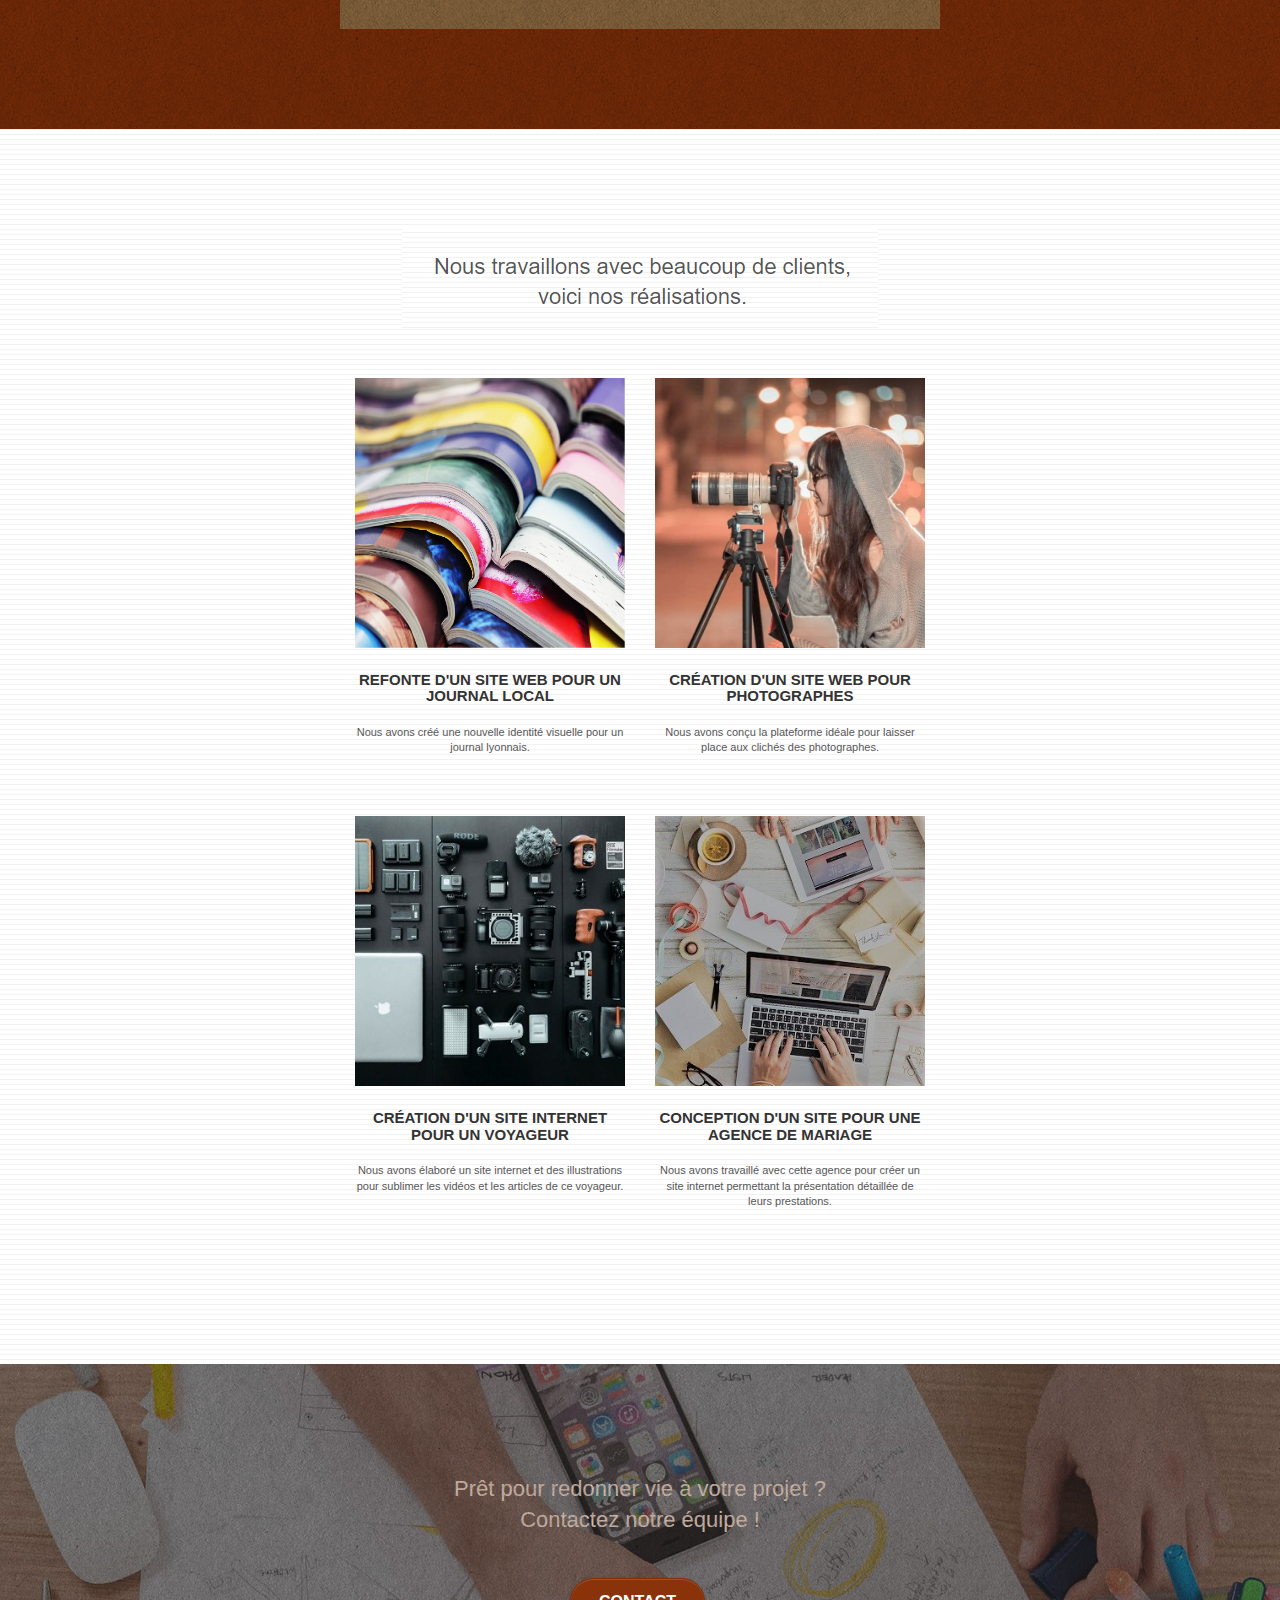
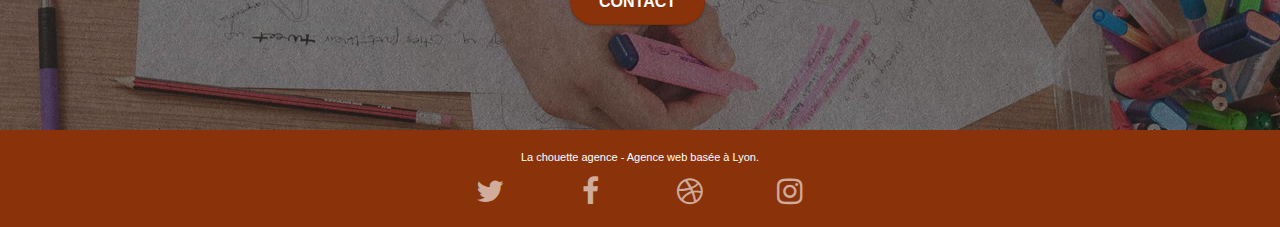
==== commit 8938b394: "sitemap change" ====
--- a/index.html
+++ b/index.html
@@ -14,32 +14,21 @@
 	<link rel="stylesheet" type="text/css" href="./css/font-awesome.mini.css">
 	<link rel="stylesheet" type="text/css" href="./css/et-line.mini.css">
 	
-    
-	<script src="./js/jquery-2.1.0.mini.js"></script>
-	<script src="./js/bootstrap.min.js"></script>
-	<script src="./js/blocs.mini.js"></script>
-	<script src="./js/jquery.touchSwipe.mini.js" defer></script>
-	<script src="./js/gmaps.mini.js"></script>
 
     <title>La chouette agence - Web Design</title>    
 <!-- Analytics -->
-<script>(function (w, d, s, l, i) {
-		w[l] = w[l] || []; w[l].push({
-			'gtm.start':
-				new Date().getTime(), event: 'gtm.js'
-		}); var f = d.getElementsByTagName(s)[0],
-			j = d.createElement(s), dl = l != 'dataLayer' ? '&l=' + l : ''; j.async = true; j.src =
-				'https://www.googletagmanager.com/gtm.js?id=' + i + dl; f.parentNode.insertBefore(j, f);
-	})(window, document, 'script', 'dataLayer', 'GTM-NLZ67C7');</script>
+<script async src="https://www.googletagmanager.com/gtag/js?id=G-YTYF71PKN4"></script>
+<script>
+	window.dataLayer = window.dataLayer || [];
+	function gtag() { dataLayer.push(arguments); }
+	gtag('js', new Date());
+
+	gtag('config', 'G-YTYF71PKN4');
+</script>
 <!-- Analytics END -->
     
 </head>
 <body>
-
-	<!-- Google Tag Manager (noscript) -->
-	<noscript><iframe src="https://www.googletagmanager.com/ns.html?id=GTM-NLZ67C7" height="0" width="0"
-			style="display:none;visibility:hidden"></iframe></noscript>
-	<!-- End Google Tag Manager (noscript) -->
 <!-- Principal conteneur -->
 <div class="page-container">
     
@@ -49,10 +38,7 @@
 
 		<nav class="navbar row">
 			<div class="navbar-header">
-				<div class="keywords" style="color:#000000;font-size:1px;" content="Agence web à paris, stratégie web, web design, illustrations, design de site web, site web, web, internet, site internet, site "></div>
 				<a class="navbar-brand" href="index.html"><img src="img/la-chouette-agence.png" alt="paris web design logo agence web meilleure agence" height="40" /></a>
-				<div class="keywords" style="color:#000000;font-size:1px;"
-					content="Agence web à paris, stratégie web, web design, illustrations, design de site web, site web, web, internet, site internet, site ">
 				</div>
 				<button id="nav-toggle" type="button" class="ui-navbar-toggle navbar-toggle" data-toggle="collapse" data-target=".navbar-1">
 					<span class="sr-only">Toggle navigation</span><span class="icon-bar"></span><span class="icon-bar"></span><span class="icon-bar"></span>
@@ -273,6 +259,12 @@
 </div>
 <!-- Principal conteneur END -->
     
-
+<!-- Javascript-->
+	<script src="./js/jquery-2.1.0.mini.js"></script>
+	<script src="./js/bootstrap.min.js"></script>
+	<script src="./js/blocs.mini.js"></script>
+	<script src="./js/jquery.touchSwipe.mini.js" defer></script>
+	<script src="./js/gmaps.mini.js"></script>
+<!-- Javascript END-->
 </body>
 </html>
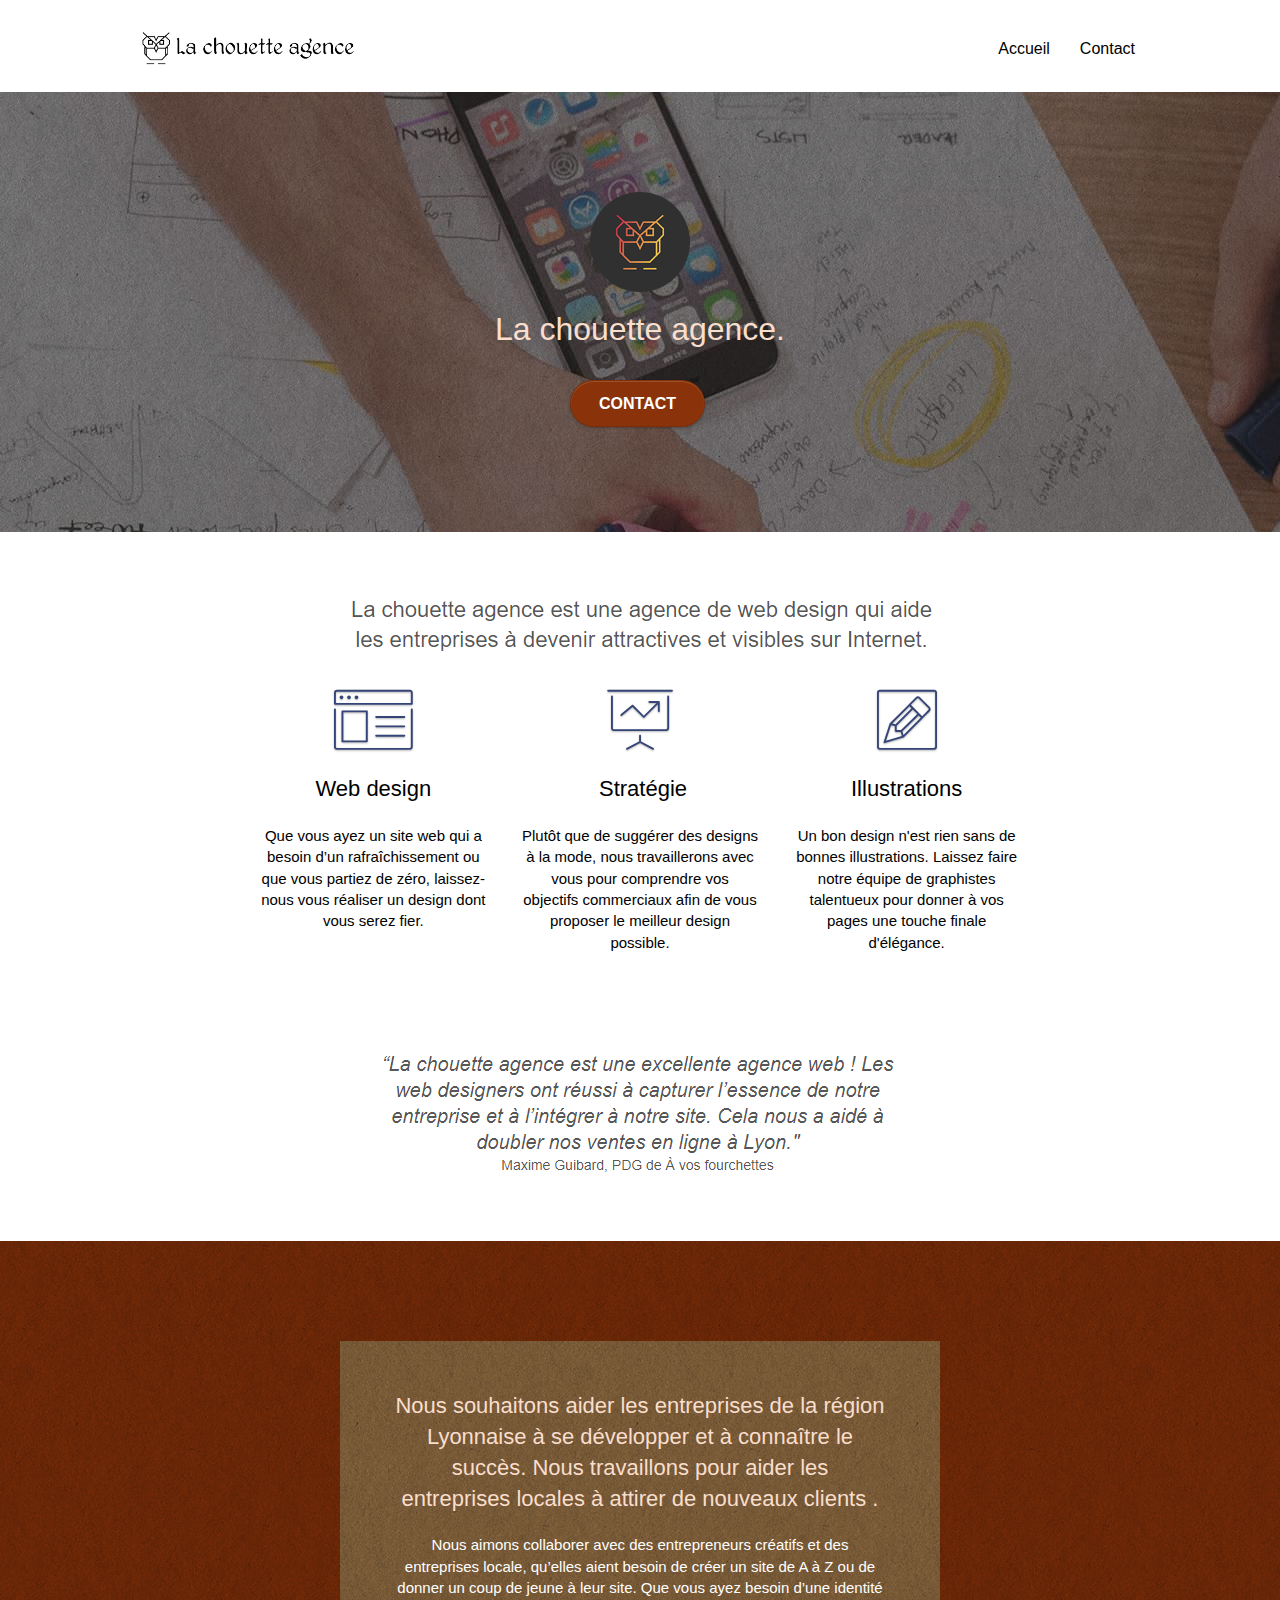
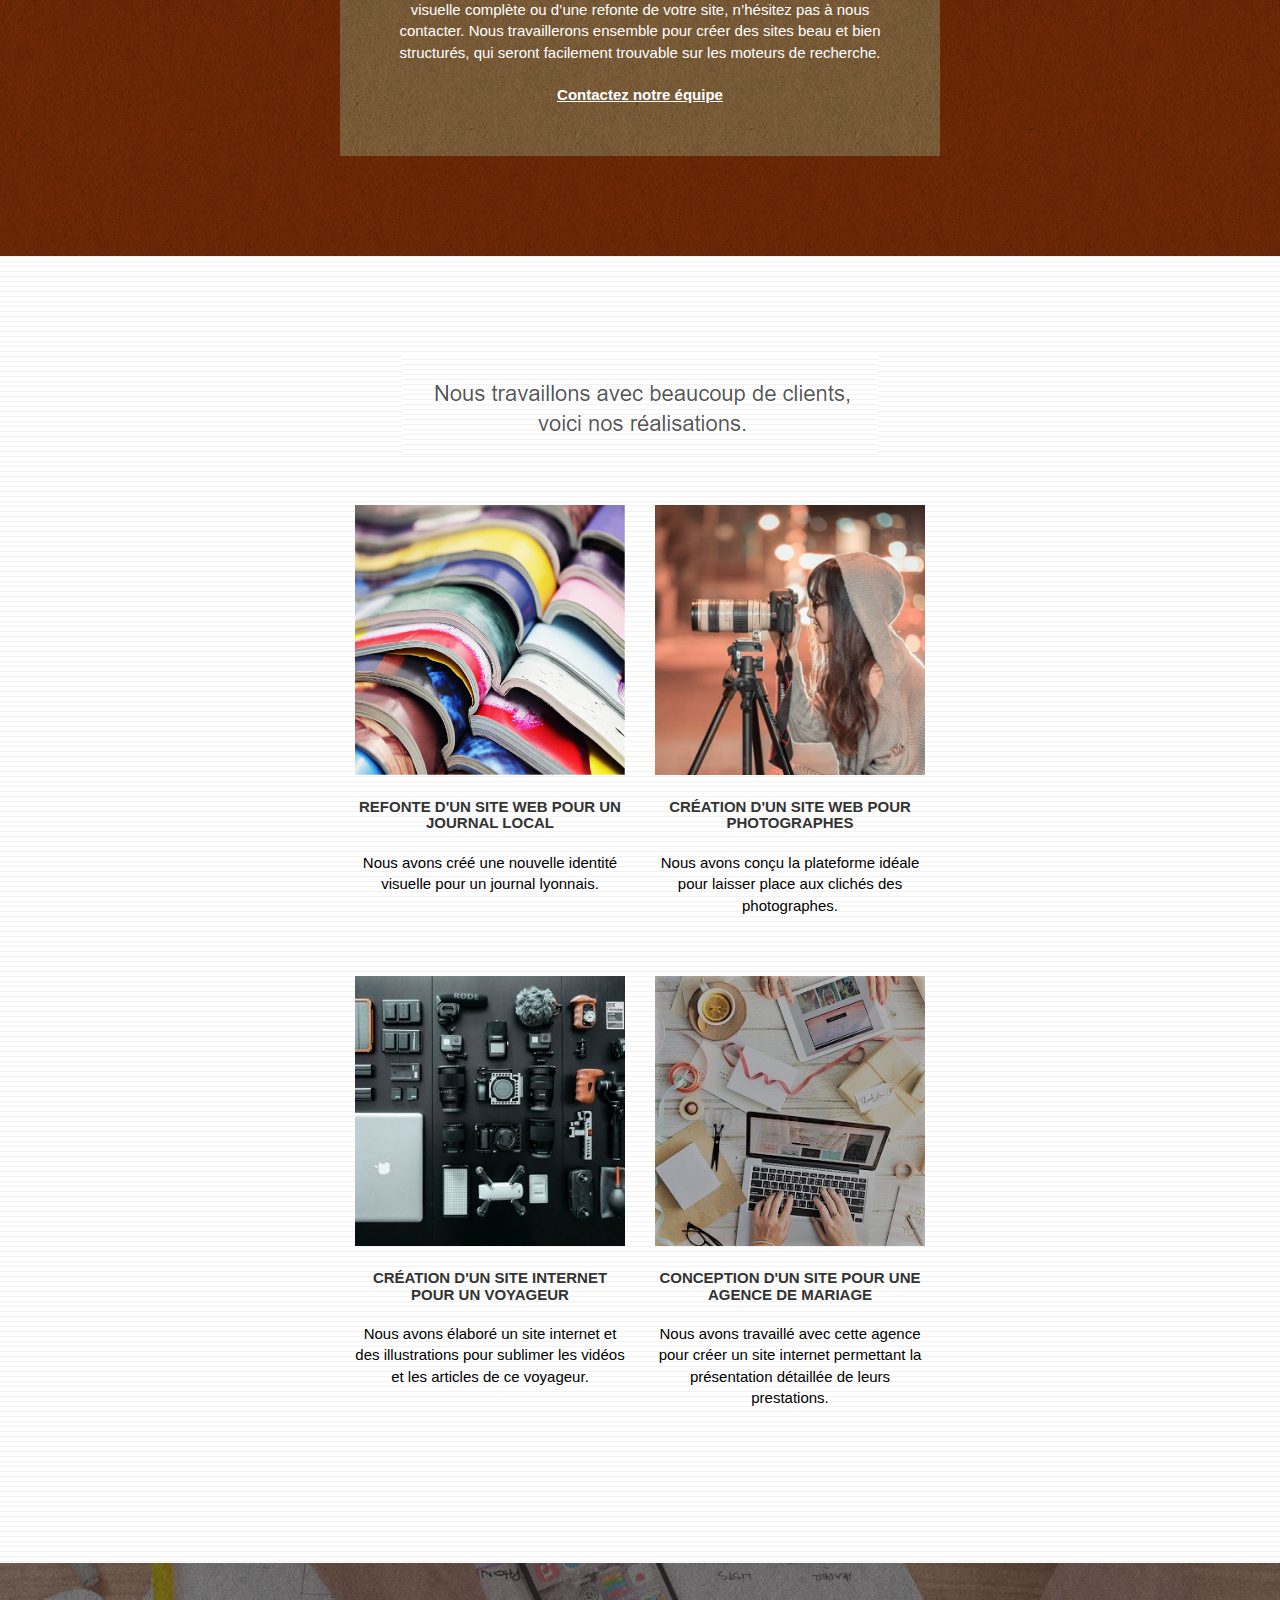
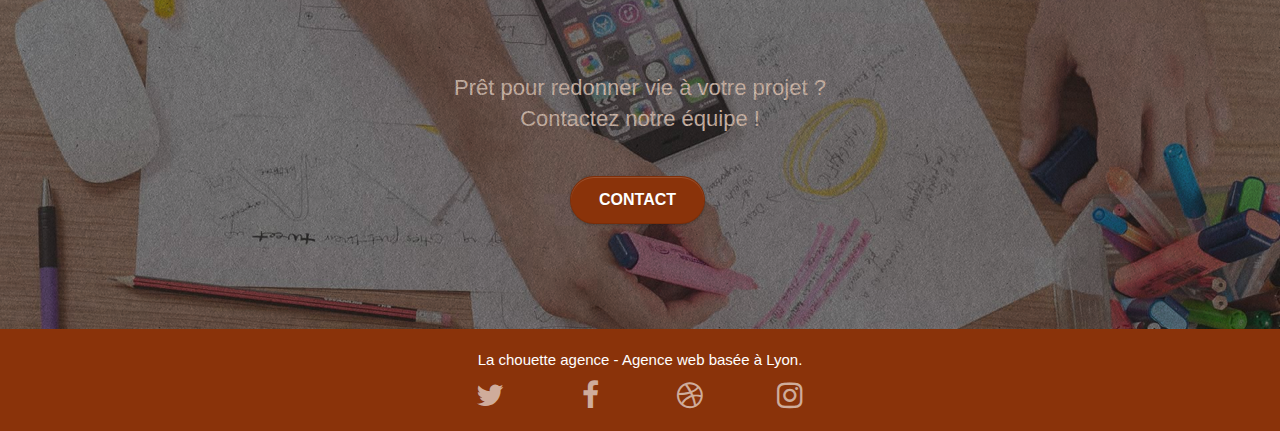
==== commit af185a01: "images responsives" ====
--- a/index.html
+++ b/index.html
@@ -13,6 +13,8 @@
 	<link rel="stylesheet" type="text/css" href="style.css">
 	<link rel="stylesheet" type="text/css" href="./css/font-awesome.mini.css">
 	<link rel="stylesheet" type="text/css" href="./css/et-line.mini.css">
+	<link href="https://fonts.googleapis.com/css?family=Roboto:400,700&display=swap" rel="stylesheet">
+
 	
 
     <title>La chouette agence - Web Design</title>    
@@ -35,7 +37,6 @@
 <!-- bloc-0 -->
 <div class="bloc bgc-white l-bloc " id="bloc-0">
 	<div class="container bloc-sm">
-
 		<nav class="navbar row">
 			<div class="navbar-header">
 				<a class="navbar-brand" href="index.html"><img src="img/la-chouette-agence.png" alt="paris web design logo agence web meilleure agence" height="40" /></a>
@@ -43,7 +44,6 @@
 				<button id="nav-toggle" type="button" class="ui-navbar-toggle navbar-toggle" data-toggle="collapse" data-target=".navbar-1">
 					<span class="sr-only">Toggle navigation</span><span class="icon-bar"></span><span class="icon-bar"></span><span class="icon-bar"></span>
 				</button>
-			</div>
 			<div class="collapse navbar-collapse navbar-1 special-dropdown-nav">
 				<ul class="site-navigation nav navbar-nav">
 					<li>
@@ -84,7 +84,7 @@
 	<div class="container bloc-md">
 		<div class="row">
 			<div class="col-sm-12 text-center">
-				<img alt="agence web, agence web paris, web design paris, stratégie web" src="img/title.png" />
+				<img class="imgservice" alt="agence web, agence web paris, web design paris, stratégie web" src="img/title.png" />
 			</div>
 		</div>
 		<div class="row voffset-lg med-width-whitespace">
@@ -124,7 +124,7 @@
 		</div>
 		<div class="row voffset-lg voffset">
 			<div class="col-xs-12 col-md-8 col-md-offset-2 text-center">
-				<img alt="Citation" src="img/citation.png" />
+				<img class="imgservice" alt="Citation" src="img/citation.png" />
 
 			</div>
 		</div>
@@ -154,7 +154,7 @@
 	<div class="container bloc-lg">
 		<div class="row">
 			<div class="col-sm-12 text-center">
-				<img alt="Nos realisations" src="img/title2.png" />
+				<img class="imgservice" alt="Nos realisations" src="img/title2.png" />
 			</div>
 		</div>
 		<div class="row tight-width-whitespace portfolio-row">
@@ -245,9 +245,6 @@
 						<div class="text-center">
 							<a class="social" aria-label="instagram" href="index.html"><span class="fa fa-instagram icon-md"></span></a>
 						</div>
-					</div>
-					<div class="keywords" style="color:#F3976C;font-size:1px;"
-						content="Agence web à paris, stratégie web, web design, illustrations, design de site web, site web, web, internet, site internet, site ">
 					</div>
 				</div>
 			</div>
--- a/style.css
+++ b/style.css
@@ -651,7 +651,7 @@
 a {
     font-family: "helvetica";
     font-weight: 400;
-    color: #575757!important;
+    color: #000!important;
 }
 
 .container {
@@ -677,7 +677,7 @@
 }
 
 p {
-    font-size: 11px;
+    font-size: 15px;
 }
 
 .tight-width-whitespace {
@@ -822,7 +822,7 @@
 }
 
 .bg-presentation {
-    background-image: url("img/image-de-presentation.bmp");
+    background-image: url("img/Conversion/image-de-presentation.jpg");
 }
 
 @media (max-width: 1024px) {
@@ -1039,4 +1039,8 @@
     .bloc-mob-center-text {
         text-align: center;
     }
+    .imgservice{
+        width: 100%;
+        height: auto;
+    }
 }